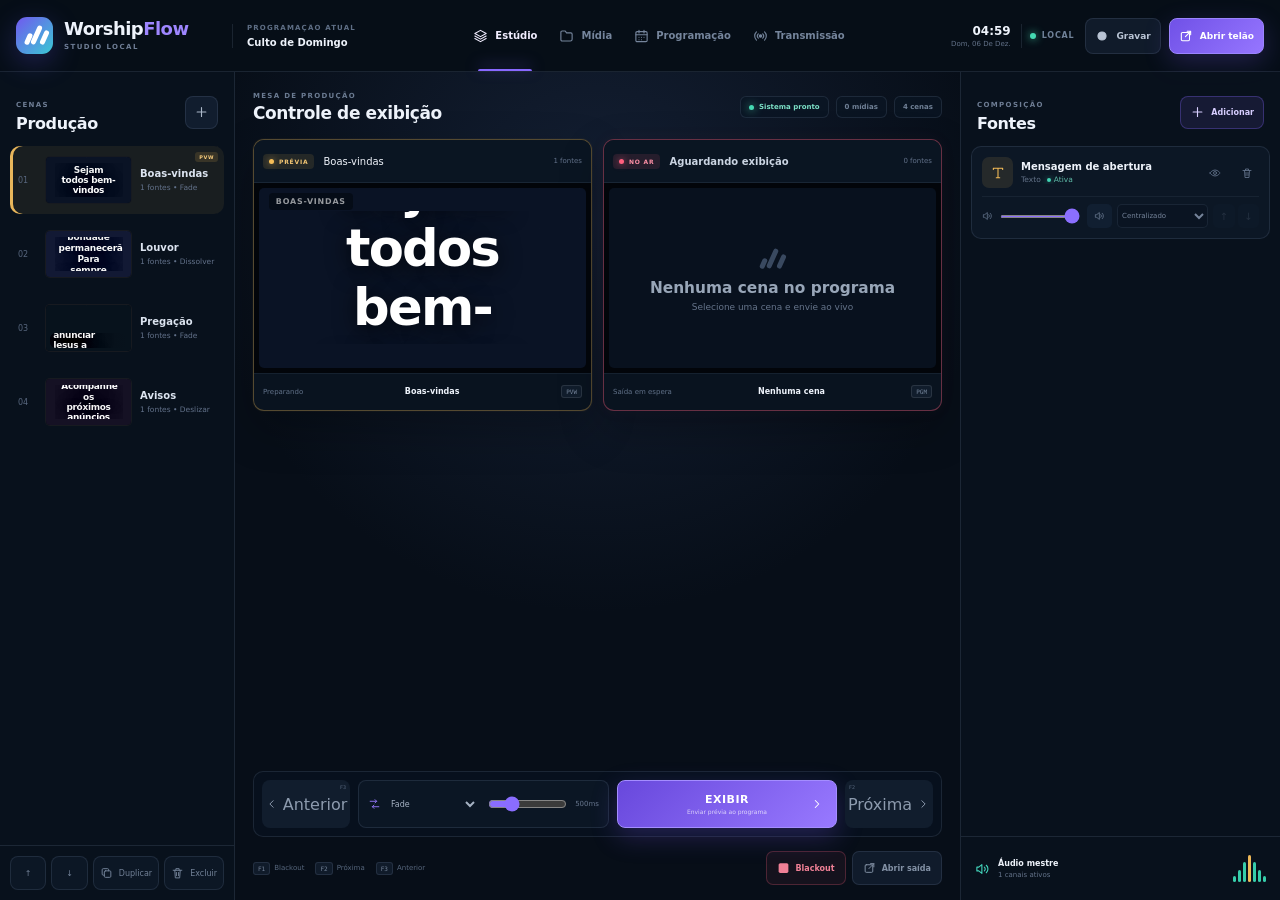
==== index.html @ 97c14274 "Publica WorshipFlow Studio Web v0.4" ====
<!doctype html>
<html lang="pt-BR">
  <head>
    <meta charset="UTF-8" />
    <meta name="viewport" content="width=device-width, initial-scale=1.0" />
    <meta name="theme-color" content="#08101d" />
    <meta http-equiv="Content-Security-Policy" content="default-src 'self'; script-src 'self'; style-src 'self' 'unsafe-inline'; img-src 'self' data: blob: wfmedia: https://i.ytimg.com; media-src 'self' blob: wfmedia:; font-src 'self' data:; connect-src 'self' https://www.youtube.com; frame-src blob: https://www.youtube.com https://www.youtube-nocookie.com;" />
    <meta name="description" content="WorshipFlow — central profissional de apresentação e produção audiovisual." />
    <title>WorshipFlow Studio</title>
    <script type="module" crossorigin src="./worshipflow.js"></script>
    <link rel="stylesheet" crossorigin href="./worshipflow.css" />
  </head>
  <body>
    <div id="root"></div>
  </body>
</html>
---- worshipflow.css ----
:root{--lightningcss-light: ;--lightningcss-dark:initial;color-scheme:dark;color:#edf4ff;font-synthesis:none;--bg:#070d17;--panel:#0b1422;--panel-2:#0e192a;--line:#9bb3d221;--line-strong:#9bb3d240;--muted:#7f8da3;--text:#edf4ff;--violet:#8d72ff;--teal:#35d3bd;--rose:#ff6f91;--amber:#f5bd58;--blue:#64a9ff;background:#070d17;font-family:Inter,ui-sans-serif,system-ui,-apple-system,BlinkMacSystemFont,Segoe UI,sans-serif}*{box-sizing:border-box}html,body,#root{width:100%;height:100%;margin:0;overflow:hidden}button,input,select,textarea{font:inherit}button{color:inherit}button:focus-visible,input:focus-visible,select:focus-visible,textarea:focus-visible{outline-offset:2px;outline:2px solid #8d72ffa6}.app-shell{background:radial-gradient(circle at 50% -30%, #142441 0%, var(--bg) 40%);grid-template-rows:76px minmax(0,1fr) 96px;min-width:1180px;height:100%;display:grid}.topbar{border-bottom:1px solid var(--line);-webkit-backdrop-filter:blur(18px);backdrop-filter:blur(18px);background:#070d17e0;grid-template-columns:278px 1fr 440px;align-items:center;padding:0 22px;display:grid}.brand{align-items:center;gap:12px;display:flex}.brand-mark{background:linear-gradient(135deg,#7158ef,#3ac9d4);border-radius:12px;width:38px;height:38px;position:relative;overflow:hidden;box-shadow:0 8px 28px #6656f047}.brand-mark span{background:#fff;border-radius:5px;width:5px;position:absolute;bottom:9px;transform:rotate(24deg)}.brand-mark span:first-child{height:12px;left:10px}.brand-mark span:nth-child(2){height:20px;left:18px}.brand-mark span:nth-child(3){height:15px;left:26px}.brand strong{letter-spacing:-.7px;font-size:20px;display:block}.brand strong span{color:#9b85ff}.brand small{color:var(--muted);margin-top:1px;font-size:10px;display:block}.service-title{text-align:center;line-height:1.25}.service-title strong{font-size:15px;display:block}.service-title small{color:var(--muted);text-transform:capitalize;font-size:11px}.eyebrow{letter-spacing:1.45px;color:#738197;font-size:9px;font-weight:800}.projector-status{justify-content:flex-end;align-items:center;gap:10px;display:flex}.projector-status>div:nth-child(2){min-width:108px}.projector-status strong,.projector-status small{display:block}.projector-status strong{font-size:11px}.projector-status small{color:var(--muted);margin-top:2px;font-size:10px}.status-dot{background:#d69748;border-radius:50%;width:9px;height:9px;box-shadow:0 0 0 4px #d697481a}.status-dot.online{background:#37d6a5;box-shadow:0 0 0 4px #37d6a51c,0 0 12px #37d6a580}.projector-status select{border:1px solid var(--line);color:#aab6c7;background:#0d1726;border-radius:8px;max-width:122px;padding:7px 9px;font-size:10px}.button{cursor:pointer;background:#152238;border:0;border-radius:9px;justify-content:center;align-items:center;gap:8px;padding:10px 14px;font-size:12px;font-weight:700;display:inline-flex}.button:hover{filter:brightness(1.12)}.button.compact{background:linear-gradient(135deg,#7257ef,#8e71ff);padding:9px 12px;box-shadow:0 8px 22px #785af033}.button.compact svg{width:15px}.button.primary{background:linear-gradient(135deg,#7257ef,#9477ff)}.button.ghost{border:1px solid var(--line);background:#111c2d}.button.full{width:100%}.workspace{grid-template-columns:320px minmax(460px,1fr) 354px;min-height:0;display:grid}.library-panel,.rundown-panel{background:#09111deb;flex-direction:column;min-height:0;display:flex}.library-panel{border-right:1px solid var(--line)}.rundown-panel{border-left:1px solid var(--line)}.panel-heading,.preview-heading{flex:none;justify-content:space-between;align-items:center;height:74px;padding:18px 20px 12px;display:flex}.panel-heading h2,.preview-heading h2{letter-spacing:-.3px;margin:2px 0 0;font-size:17px}.icon-button{border:1px solid var(--line);cursor:pointer;background:#111c2d;border-radius:9px;place-items:center;width:34px;height:34px;display:grid}.icon-button:hover{background:#18263b}.icon-button svg{width:17px}.search-box{border:1px solid var(--line);background:#0c1624;border-radius:9px;align-items:center;gap:9px;height:38px;margin:0 18px 12px;padding:0 11px;display:flex}.search-box svg{color:#65748b;width:16px}.search-box input{min-width:0;color:var(--text);background:0 0;border:0;outline:0;flex:1;font-size:11px}.search-box input::placeholder{color:#58667a}.library-tabs{grid-template-columns:1fr 1fr;gap:7px;padding:0 18px 12px;display:grid}.library-tabs button{color:#718096;cursor:pointer;background:0 0;border:1px solid #0000;border-radius:8px;justify-content:center;align-items:center;gap:6px;padding:8px;font-size:10px;display:flex}.library-tabs button.active{color:#dcd6ff;background:#896cff1c;border-color:#896cff3d}.library-tabs svg{width:15px}.library-tabs span{background:#ffffff14;border-radius:5px;padding:1px 5px;font-size:9px}.library-list{scrollbar-color:#25334a transparent;scrollbar-width:thin;flex:1;min-height:0;padding:0 12px 12px;overflow:auto}.library-card{text-align:left;cursor:pointer;background:0 0;border:1px solid #0000;border-radius:10px;grid-template-columns:40px 1fr 27px;align-items:center;gap:10px;width:100%;margin-bottom:5px;padding:10px;display:grid}.library-card:hover{border-color:var(--line);background:#101c2d}.library-copy{min-width:0}.library-copy strong,.library-copy span,.library-copy small{white-space:nowrap;text-overflow:ellipsis;display:block;overflow:hidden}.library-copy strong{font-size:11px}.library-copy span{color:#8795aa;margin-top:3px;font-size:9px}.library-copy small{color:#56657a;margin-top:3px;font-size:8px}.add-badge{opacity:0;color:#a998ff;background:#8d72ff29;border-radius:7px;place-items:center;width:25px;height:25px;display:grid}.library-card:hover .add-badge{opacity:1}.add-badge svg{width:14px}.item-icon{border-radius:9px;place-items:center;width:38px;height:38px;display:grid}.item-icon svg{width:17px}.item-icon.violet{color:#9c82ff;background:#8e6bff21}.item-icon.rose{color:var(--rose);background:#ff688f1f}.item-icon.amber{color:var(--amber);background:#f5bd581f}.item-icon.blue{color:var(--blue);background:#64a9ff1f}.item-icon.teal{color:var(--teal);background:#35d3bd1f}.item-icon.small{border-radius:8px;width:31px;height:31px}.item-icon.small svg{width:14px}.item-icon.youtube{color:#f55;background:#ff37371f}.empty-library{text-align:center;color:#627086;padding:44px 28px}.empty-library svg{width:30px;height:30px}.empty-library strong{color:#9aa7b9;margin-top:10px;font-size:11px;display:block}.empty-library p{font-size:9px;line-height:1.6}.library-footer{border-top:1px solid var(--line);flex:none;gap:7px;padding:10px 18px 14px;display:grid}.youtube-link-button{color:#fff;background:linear-gradient(135deg,#d62d3a,#f04b4b);box-shadow:0 8px 20px #dc2a3926}.preview-panel{background:radial-gradient(circle at 50% 34%,#23335057,#0000 50%);flex-direction:column;min-width:0;min-height:0;padding:0 26px 18px;display:flex}.preview-heading{padding-left:0;padding-right:0}.preview-tag{color:#5fd7b9;letter-spacing:1px;font-size:8px;font-weight:800}.preview-tag span{background:#43d6ae;border-radius:50%;width:6px;height:6px;margin-right:5px;display:inline-block;box-shadow:0 0 8px #43d6ae}.preview-stage{aspect-ratio:16/9;background:#050911;border:1px solid #9db1ce38;border-radius:12px;width:100%;min-height:238px;max-height:calc(100vh - 370px);padding:6px;overflow:hidden;box-shadow:0 24px 60px #00000059,0 0 0 1px #ffffff05}.preview-stage .presentation-canvas{border-radius:7px}.presentation-canvas{background:#080c14;justify-content:center;align-items:center;width:100%;height:100%;display:flex;position:relative;overflow:hidden}.presentation-canvas.blackout{background:#000}.presentation-canvas.clear-screen{background:radial-gradient(circle at 22% 24%,#16294d,#070b13 58%)}.theme-aurora{background:linear-gradient(145deg,#0a1221 0%,#17213f 50%,#08131a 100%)}.theme-midnight{background:radial-gradient(circle at 26% 20%,#172957,#070b14 57%,#04070b)}.theme-warm{background:linear-gradient(145deg,#17111a,#352823 48%,#0a101d)}.ambient-orb{aspect-ratio:1;filter:blur(16px);background:radial-gradient(circle,#6352e261,#0000 66%);border-radius:50%;width:65%;position:absolute;top:-42%;left:-18%}.theme-warm .ambient-orb{background:radial-gradient(circle,#e5985445,#0000 67%);left:53%}.canvas-grid{opacity:.25;background-image:linear-gradient(#ffffff06 1px,#0000 1px),linear-gradient(90deg,#ffffff06 1px,#0000 1px);background-size:46px 46px;position:absolute;inset:0;-webkit-mask-image:linear-gradient(#000,#0000 80%);mask-image:linear-gradient(#000,#0000 80%)}.canvas-content{z-index:2;text-align:center;width:84%;position:relative}.canvas-label{color:#a994ff;letter-spacing:.24em;margin-bottom:2.5%;font-size:clamp(8px,1vw,16px);font-weight:800}.theme-warm .canvas-label{color:#edbd82}.canvas-text{letter-spacing:-.025em;white-space:pre-line;text-wrap:balance;text-shadow:0 3px 18px #00000080;font-size:clamp(19px,3.05vw,62px);font-weight:680;line-height:1.28}.canvas-reference{color:#e8b77b;margin-top:3%;font-size:clamp(10px,1.3vw,24px);font-weight:700}.canvas-meta{z-index:2;color:#e8effa87;justify-content:space-between;font-size:clamp(7px,.85vw,15px);display:flex;position:absolute;bottom:5%;left:5%;right:5%}.presentation-canvas video,.presentation-canvas img{object-fit:contain;background:#000;width:100%;height:100%}.youtube-canvas iframe{background:#000;border:0;width:100%;height:100%}.clock-canvas{flex-direction:column}.clock-time{letter-spacing:-.06em;font-size:clamp(50px,11vw,180px);font-weight:200;position:relative}.clock-date{color:#9bacbf;text-transform:capitalize;font-size:clamp(14px,2vw,30px);position:relative}.clock-caption{color:#7f91a7;letter-spacing:.08em;text-transform:uppercase;font-size:clamp(12px,1.4vw,22px);position:absolute;bottom:10%}.preview-details{border-bottom:1px solid var(--line);grid-template-columns:40px 1fr auto;align-items:center;gap:11px;min-height:75px;padding:12px 4px 8px;display:grid}.preview-details h3{margin:2px 0;font-size:13px}.preview-details p{color:#68778d;margin:0;font-size:9px}.slide-pills{gap:4px;display:flex}.slide-pills span{border:1px solid var(--line);color:#6d7a8e;border-radius:5px;place-items:center;width:21px;height:20px;font-size:8px;display:grid}.slide-pills span.active{border-color:var(--violet);color:#c8bcff;background:#8d72ff1f}.now-next{flex:1;grid-template-columns:1fr 28px 1fr;align-items:center;gap:7px;min-height:74px;padding-top:10px;display:grid}.now-next>svg{color:#48566c;justify-self:center;width:15px}.now-card,.next-card{border:1px solid var(--line);background:#0c1624ab;border-radius:9px;min-width:0;padding:11px 13px}.now-card strong,.next-card strong,.now-card small,.next-card small{white-space:nowrap;text-overflow:ellipsis;display:block;overflow:hidden}.now-card strong,.next-card strong{margin-top:5px;font-size:10px}.now-card small,.next-card small{color:#657389;margin-top:3px;font-size:8px}.live-pill{color:#ff748f;letter-spacing:1px;font-size:8px;font-weight:800}.item-count{color:#728097;border:1px solid var(--line);background:#101b2b;border-radius:7px;padding:5px 8px;font-size:9px}.rundown-list{scrollbar-width:thin;scrollbar-color:#25334a transparent;flex:1;min-height:0;padding:0 10px 12px;overflow:auto}.rundown-item{cursor:pointer;border:1px solid #0000;border-radius:9px;grid-template-columns:17px 24px 31px 1fr auto;align-items:center;gap:7px;min-height:56px;margin-bottom:5px;padding:7px 9px 7px 5px;transition:all .15s;display:grid}.rundown-item:hover{background:#101b2b}.rundown-item.selected{background:#896cff17;border-color:#896cff45}.rundown-item.live{background:#ff688f0f;border-color:#ff688f40}.drag-handle{color:#46546a;cursor:grab}.drag-handle svg{width:14px}.rundown-number{color:#56647a;font-variant-numeric:tabular-nums;font-size:9px}.rundown-copy{min-width:0}.rundown-copy strong,.rundown-copy span{white-space:nowrap;text-overflow:ellipsis;display:block;overflow:hidden}.rundown-copy strong{font-size:10px}.rundown-copy span{color:#68778d;letter-spacing:.5px;margin-top:3px;font-size:8px}.rundown-item.live .rundown-copy span{color:#ff7f9a}.live-wave{align-items:end;gap:2px;height:15px;display:flex}.live-wave i{background:#ff718e;border-radius:2px;width:2px;animation:1s ease-in-out infinite wave;display:block}.live-wave i:first-child{height:7px}.live-wave i:nth-child(2){height:14px;animation-delay:.15s}.live-wave i:nth-child(3){height:10px;animation-delay:.3s}@keyframes wave{50%{transform:scaleY(.45)}}.rundown-help{border-top:1px solid var(--line);color:#59677c;flex:none;justify-content:center;align-items:center;gap:8px;min-height:48px;font-size:8px;display:flex}.rundown-help svg{width:13px}.controlbar{border-top:1px solid var(--line);background:#080f1a;grid-template-columns:1fr auto 1fr;align-items:center;gap:22px;padding:12px 22px;display:grid;box-shadow:0 -20px 50px #0000002e}.keyboard-hint{color:#67758a;flex-wrap:wrap;align-items:center;gap:8px;font-size:8px;display:flex}.keyboard-hint strong{color:#8795aa;letter-spacing:1px;width:100%;font-size:8px}.keyboard-hint span{align-items:center;gap:4px;display:flex}.controlbar kbd{color:#8190a4;background:#131e2e;border:1px solid #96aac633;border-radius:4px;padding:2px 4px;font:7px inherit;box-shadow:inset 0 -1px #ffffff0a}.main-controls{align-items:stretch;gap:7px;display:flex}.control-button{border:1px solid var(--line);cursor:pointer;background:#111c2c;border-radius:10px;justify-content:center;align-items:center;gap:7px;min-width:104px;height:56px;font-size:11px;font-weight:700;display:flex;position:relative}.control-button:hover{background:#17243a}.control-button svg{width:16px}.control-button kbd{position:absolute;top:5px;right:5px}.show-button{background:linear-gradient(135deg,#694de5,#9678ff);border-color:#a18aff;flex-direction:column;gap:1px;min-width:136px;box-shadow:0 10px 30px #7856ed40}.show-button svg{width:18px;position:absolute;left:18px}.show-button span{font-size:13px}.show-button small{letter-spacing:1px;opacity:.7;font-size:7px}.emergency-controls{justify-self:end;gap:6px;display:flex}.emergency-controls button{border:1px solid var(--line);color:#8997aa;cursor:pointer;background:#101a29;border-radius:9px;flex-direction:column;justify-content:center;align-items:center;gap:3px;width:70px;height:57px;display:flex;position:relative}.emergency-controls button.active{color:#b9aaff;background:#8d72ff1a;border-color:#8d72ff80}.emergency-controls button svg{width:15px}.emergency-controls button span{font-size:8px}.emergency-controls button kbd{font-size:6px;position:absolute;top:4px;right:4px}.emergency-controls .blackout-button{color:#ff8399;background:#ff698912;border-color:#ff698940}.emergency-controls .blackout-button.active{color:#fff;background:#d44261}.modal-backdrop{z-index:20;-webkit-backdrop-filter:blur(8px);backdrop-filter:blur(8px);background:#01050ab8;place-items:center;display:grid;position:fixed;inset:0}.song-modal{background:#0d1726;border:1px solid #9eb2cf38;border-radius:16px;width:min(650px,90vw);max-height:90vh;overflow:auto;box-shadow:0 30px 100px #0009}.modal-header{border-bottom:1px solid var(--line);justify-content:space-between;align-items:center;padding:22px 24px 16px;display:flex}.modal-header h2{margin:2px 0 0;font-size:19px}.form-grid{grid-template-columns:1fr 1fr;gap:14px;padding:20px 24px;display:grid}.field{color:#94a2b5;flex-direction:column;gap:6px;font-size:10px;font-weight:700;display:flex}.field.span-2{grid-column:span 2}.field input,.field select,.field textarea{border:1px solid var(--line);color:#e8eff8;resize:vertical;background:#09121f;border-radius:8px;width:100%;padding:10px 11px;font-size:11px}.field textarea{line-height:1.5}.field small{color:#5f6d81;font-size:8px;font-weight:400}.modal-actions{border-top:1px solid var(--line);justify-content:flex-end;gap:8px;padding:16px 24px 22px;display:flex}.youtube-modal{width:min(560px,90vw)}.youtube-form{gap:14px;padding:20px 24px;display:grid}.youtube-callout{background:#ff37370f;border:1px solid #ff4a4a2e;border-radius:10px;align-items:center;gap:12px;padding:13px;display:flex}.youtube-callout>svg{color:#f55;width:25px}.youtube-callout strong,.youtube-callout span{display:block}.youtube-callout strong{font-size:11px}.youtube-callout span{color:#78869a;margin-top:3px;font-size:9px}.url-status{margin-top:-8px;font-size:9px;font-weight:700}.url-status.valid{color:#5fd7b9}.url-status.invalid{color:#ff7b92}.online-warning{color:#748299;margin:0;font-size:9px;line-height:1.55}.youtube-button{background:linear-gradient(135deg,#d62d3a,#f04b4b)}.youtube-button:disabled{cursor:not-allowed;opacity:.45}.toast{z-index:30;color:#b8f4df;background:#0b1b1ef5;border:1px solid #4cdcae47;border-radius:9px;align-items:center;gap:9px;padding:10px 15px;font-size:10px;animation:.2s ease-out toast-in;display:flex;position:fixed;bottom:112px;left:50%;transform:translate(-50%);box-shadow:0 16px 40px #0006}.toast span{color:#07130f;background:#56ddb1;border-radius:50%;place-items:center;width:17px;height:17px;font-weight:900;display:grid}@keyframes toast-in{0%{opacity:0;transform:translate(-50%,8px)}}.projector-root{background:#000;width:100vw;height:100vh}.projector-root .canvas-text{font-size:clamp(32px,5.3vw,90px)}.projector-root .canvas-label{font-size:clamp(12px,1.4vw,25px)}.projector-root .canvas-meta{font-size:clamp(11px,1.1vw,20px)}@media (width<=1320px){.app-shell{grid-template-rows:70px minmax(0,1fr) 90px}.topbar{grid-template-columns:245px 1fr 380px;padding:0 16px}.workspace{grid-template-columns:278px minmax(430px,1fr) 316px}.preview-panel{padding-left:18px;padding-right:18px}.keyboard-hint span:nth-last-child(-n+2){display:none}.controlbar{padding:10px 16px}.emergency-controls button{width:62px}.control-button{min-width:94px}.show-button{min-width:120px}}.studio-shell{--studio-bg:#060c15;--studio-panel:#0a1320;--studio-panel-2:#0d1828;--studio-border:#95abcc24;--studio-muted:#718098;--studio-text:#eef3fb;--studio-purple:#8868ff;--studio-purple-2:#a18aff;--studio-cyan:#35d3bd;--studio-red:#ff5f7e;width:100%;min-width:1180px;height:100%;color:var(--studio-text);background:var(--studio-bg);grid-template-rows:72px minmax(0,1fr);font-family:Inter,ui-sans-serif,system-ui,-apple-system,Segoe UI,sans-serif;display:grid}.studio-shell button,.studio-shell select,.studio-shell input,.studio-shell textarea{font:inherit}.studio-shell button{cursor:pointer;border:0}.studio-shell svg{flex:none}.studio-topbar{border-bottom:1px solid var(--studio-border);background:#070e18f0;grid-template-columns:270px 1fr auto;align-items:center;gap:22px;min-width:0;padding:0 24px;display:grid;box-shadow:0 12px 40px #0000002e}.studio-brand{align-items:center;gap:11px;display:flex}.studio-brand .brand-mark{border-radius:11px;width:37px;height:37px}.studio-brand strong{letter-spacing:-.55px;font-size:18px;line-height:1;display:block}.studio-brand strong span{color:#9e86ff}.studio-brand small{color:#6f7e95;letter-spacing:1.45px;margin-top:5px;font-size:7px;font-weight:800;display:block}.studio-topbar nav{justify-self:center;gap:4px;height:100%;display:flex}.studio-topbar nav button{color:#75859c;background:0 0;align-items:center;gap:7px;padding:0 13px;font-size:10px;font-weight:700;display:inline-flex;position:relative}.studio-topbar nav button:after{content:"";background:0 0;border-radius:2px 2px 0 0;height:2px;position:absolute;bottom:0;left:14px;right:14px}.studio-topbar nav button:hover{color:#c4cede}.studio-topbar nav button.active{color:#f1edff}.studio-topbar nav button.active:after{background:var(--studio-purple);box-shadow:0 -3px 14px #8868ff8c}.studio-topbar nav svg{width:15px}.studio-top-actions{align-items:center;gap:8px;display:flex}.local-status{color:#6f8198;letter-spacing:.8px;align-items:center;gap:6px;margin-right:3px;font-size:8px;font-weight:800;display:flex}.local-status i{background:#45d9b2;border-radius:50%;width:6px;height:6px;box-shadow:0 0 9px #45d9b2}.studio-top-actions button{border:1px solid var(--studio-border);color:#b9c4d4;background:#101b2a;border-radius:8px;align-items:center;gap:7px;min-height:36px;padding:0 12px;font-size:9px;font-weight:750;display:inline-flex}.studio-top-actions button:hover{filter:brightness(1.15)}.studio-top-actions button svg{width:14px}.studio-top-actions button.recording{color:#fff;background:#d52f51a6;border-color:#ff5f7e66}.studio-top-actions .output-button{color:#fff;background:linear-gradient(135deg,#7051e7,#9676ff);border-color:#9b84ff;box-shadow:0 8px 26px #7856ed3d}.studio-workspace{grid-template-columns:270px minmax(560px,1fr) 352px;min-height:0;display:grid}.scene-panel,.source-panel{background:#09111df2;flex-direction:column;min-height:0;display:flex}.scene-panel{border-right:1px solid var(--studio-border)}.source-panel{border-left:1px solid var(--studio-border)}.studio-panel-title{flex:none;justify-content:space-between;align-items:center;min-height:74px;padding:18px 16px 12px;display:flex}.studio-panel-title span,.monitor-head span,.studio-page header span,.broadcast-card>span{color:#6e7d94;letter-spacing:1.35px;font-size:7px;font-weight:900}.studio-panel-title h2{letter-spacing:-.35px;margin:3px 0 0;font-size:16px}.studio-panel-title>button{border:1px solid var(--studio-border);color:#abb7c8;background:#111d2e;border-radius:8px;place-items:center;width:33px;height:33px;display:grid}.studio-panel-title>button svg{width:15px}.studio-panel-title>button.add-source{color:#d7ceff;background:#8868ff1c;border-color:#8868ff4d;gap:6px;width:auto;padding:0 9px;font-size:8px;font-weight:800;display:flex}.scene-list{scrollbar-width:thin;scrollbar-color:#27354a transparent;flex:1;min-height:0;padding:0 10px 12px;overflow:auto}.scene-card{text-align:left;color:#dce4f0;background:0 0;border:1px solid #0000;border-radius:10px;grid-template-columns:20px 83px minmax(0,1fr);align-items:center;gap:8px;width:100%;margin-bottom:6px;padding:7px;display:grid;position:relative}.scene-card:hover{background:#0f1b2a}.scene-card.live{border-color:#ff5f7e52}.scene-index{color:#58677e;font-variant-numeric:tabular-nums;font-size:8px}.scene-thumb{aspect-ratio:16/9;pointer-events:none;background:#03070d;border:1px solid #ffffff14;border-radius:5px;overflow:hidden}.scene-name{min-width:0}.scene-name strong,.scene-name small{text-overflow:ellipsis;white-space:nowrap;display:block;overflow:hidden}.scene-name small{color:#627189;margin-top:4px;font-size:7px}.scene-live-dot{background:var(--studio-red);width:6px;height:6px;box-shadow:0 0 8px var(--studio-red);border-radius:50%;position:absolute;top:8px;right:7px}.scene-actions{border-top:1px solid var(--studio-border);flex:none;grid-template-columns:repeat(4,1fr);gap:5px;padding:10px;display:grid}.scene-actions button{border:1px solid var(--studio-border);color:#728197;background:#0c1725;border-radius:8px;justify-content:center;align-items:center;gap:6px;height:34px;font-size:8px;display:flex}.scene-actions button span{display:none}.scene-actions button:hover{color:#d3dce9;background:#142135}.scene-actions svg{width:13px}.studio-center{scrollbar-width:thin;scrollbar-color:#27354a transparent;background:radial-gradient(circle at 50% 22%,#2d406847,#0000 53%);flex-direction:column;min-width:0;min-height:0;padding:18px 25px;display:flex;overflow:auto}.monitor-head{flex:none;justify-content:space-between;align-items:start;min-height:43px;display:flex}.scene-title-input{color:#f0f4fb;background:0 0;border:0;outline:0;width:260px;margin:1px 0 0;padding:2px 0;font-size:13px;font-weight:750;display:block}.scene-title-input:focus{border-bottom:1px solid #8868ff80}.transition-control{border:1px solid var(--studio-border);background:#0b1625;border-radius:7px;align-items:center;gap:6px;padding:4px 7px;display:flex}.transition-control svg{color:#8370d9;width:13px}.transition-control select{color:#8f9db0;background:0 0;border:0;outline:0;font-size:8px}.preview-monitor{aspect-ratio:16/9;background:#02050a;border:1px solid #a9bad836;border-radius:12px;flex:0 auto;width:100%;max-height:calc(100vh - 315px);padding:6px;overflow:hidden;box-shadow:0 22px 55px #00000061,0 0 0 1px #ffffff06}.studio-switcher{flex:none;grid-template-columns:110px minmax(190px,260px) 110px;justify-content:center;align-items:center;gap:8px;min-height:70px;display:grid}.studio-switcher button{border:1px solid var(--studio-border);color:#8e9caf;background:#111c2d;border-radius:8px;justify-content:center;align-items:center;gap:6px;height:45px;font-size:8px;display:flex}.studio-switcher button:hover{filter:brightness(1.15)}.studio-switcher svg{width:14px}.studio-switcher kbd{color:#68788f;border:1px solid #ffffff1f;border-radius:4px;margin-left:auto;margin-right:6px;padding:2px 4px;font-size:6px}.studio-switcher .blackout-control{color:#e87a91;background:#ff5f7e0f;border-color:#ff5f7e40;justify-content:flex-start;padding-left:10px}.studio-switcher .blackout-control.active{color:#fff;background:#d44160}.studio-switcher .take-button{color:#fff;background:linear-gradient(135deg,#6849df,#9475ff);border-color:#9d84ff;flex-direction:column;gap:2px;height:54px;position:relative;box-shadow:0 10px 30px #724de242}.studio-switcher .take-button span{letter-spacing:.3px;font-size:10px;font-weight:900}.studio-switcher .take-button small{opacity:.68;font-size:7px}.studio-switcher .take-button svg{position:absolute;right:14px}.program-strip{border:1px solid var(--studio-border);background:#0a1320d4;border-radius:10px;flex:1 0 78px;grid-template-columns:minmax(145px,1fr) 130px minmax(145px,1fr);align-items:center;gap:13px;min-height:78px;padding:10px 13px;display:grid}.program-label{align-items:center;gap:10px;min-width:0;display:flex}.program-label strong,.program-label small{white-space:nowrap;text-overflow:ellipsis;display:block;overflow:hidden}.program-label strong{color:#ff7c95;letter-spacing:1px;font-size:8px}.program-label small{color:#8b99ad;margin-top:5px;font-size:8px}.program-dot{background:var(--studio-red);border-radius:50%;width:8px;height:8px;box-shadow:0 0 10px #ff5f7eb3}.program-mini{background:#02050a;border:1px solid #ffffff14;border-radius:5px;height:58px;overflow:hidden}.next-scene{text-align:right;min-width:0}.next-scene span,.next-scene strong,.next-scene small{white-space:nowrap;text-overflow:ellipsis;display:block;overflow:hidden}.next-scene span{color:#75679e;letter-spacing:1px;font-size:7px;font-weight:900}.next-scene strong{margin-top:5px;font-size:9px}.next-scene small{color:#64738a;margin-top:4px;font-size:7px}.source-list{scrollbar-width:thin;scrollbar-color:#27354a transparent;flex:1;min-height:0;padding:0 10px 10px;overflow:auto}.source-control-card{border:1px solid var(--studio-border);background:#0c1725;border-radius:9px;margin-bottom:7px;padding:9px;transition:opacity .15s}.source-control-card.hidden-source{opacity:.48}.source-row{grid-template-columns:32px minmax(0,1fr) 25px 25px;align-items:center;gap:7px;display:grid}.source-row>div{min-width:0}.source-row strong,.source-row small{text-overflow:ellipsis;white-space:nowrap;display:block;overflow:hidden}.source-row small{color:#65748a;margin-top:3px;font-size:7px}.source-row button{color:#5f6f86;background:0 0;border-radius:6px;place-items:center;width:25px;height:25px;display:grid}.source-row button:hover{color:#cad4e3;background:#172538}.source-row button svg{width:12px}.source-kind{color:#9e86ff;background:#8868ff1f;border-radius:7px;place-items:center;width:31px;height:31px;display:grid}.source-kind svg{width:14px}.kind-camera,.kind-screen{color:#47d6bf;background:#35d3bd1c}.kind-youtube{color:#ff6b72;background:#ff4d571c}.kind-video,.kind-image,.kind-slides{color:#6af;background:#64a9ff1c}.kind-audio,.kind-lyrics{color:#a789ff;background:#8d72ff1f}.kind-text{color:#f5bd58;background:#f5bd581c}.source-settings{border-top:1px solid #95abcc14;grid-template-columns:minmax(85px,1fr) 25px 105px 52px;align-items:center;gap:5px;margin-top:8px;padding-top:7px;display:grid}.source-settings label{align-items:center;gap:5px;display:flex}.source-settings label svg{color:#5f6f86;width:11px}.source-settings input[type=range]{accent-color:#8b6fff;width:100%;height:3px}.source-settings>button,.layer-order button{color:#65758c;background:#111f31;border-radius:5px;place-items:center;height:24px;display:grid}.source-settings>button.active{color:#ff7d93}.source-settings>button svg{width:11px}.source-settings select{color:#75849a;background:#0a1422;border:1px solid #95abcc1c;border-radius:5px;width:100%;height:24px;font-size:7px}.layer-order{grid-template-columns:1fr 1fr;gap:3px;display:grid}.layer-order button{font-size:10px}.layer-order button:disabled{cursor:default;opacity:.25}.empty-sources{text-align:center;color:#617087;flex-direction:column;align-items:center;padding:52px 24px;display:flex}.empty-sources>svg{width:28px;height:28px}.empty-sources strong{color:#9ba8ba;margin-top:10px;font-size:10px}.empty-sources span{margin-top:5px;font-size:8px;line-height:1.5}.empty-sources button{color:#c7bcff;background:#8868ff21;border-radius:7px;margin-top:13px;padding:8px 10px;font-size:8px}.master-audio{border-top:1px solid var(--studio-border);flex:none;justify-content:space-between;align-items:center;min-height:64px;padding:10px 14px;display:flex}.master-audio>div:first-child{align-items:center;gap:8px;display:flex}.master-audio svg{color:#42d4bb;width:15px}.master-audio strong,.master-audio small{display:block}.master-audio strong{font-size:8px}.master-audio small{color:#637289;margin-top:3px;font-size:7px}.master-meter{align-items:end;gap:2px;height:27px;display:flex}.master-meter i{background:#36cdaa;border-radius:2px;width:3px;animation:.95s ease-in-out infinite alternate studio-level}.master-meter i:first-child,.master-meter i:nth-child(7){height:6px}.master-meter i:nth-child(2),.master-meter i:nth-child(6){height:12px}.master-meter i:nth-child(3),.master-meter i:nth-child(5){height:20px}.master-meter i:nth-child(4){background:#efb958;height:27px}.master-meter i:nth-child(2n){animation-delay:-.45s}@keyframes studio-level{to{transform-origin:bottom;transform:scaleY(.42)}}.studio-canvas{color:#fff;background:#08111e;width:100%;height:100%;position:relative;overflow:hidden}.studio-canvas.empty,.scene-placeholder{color:#65748a;text-align:center;flex-direction:column;justify-content:center;align-items:center;display:flex}.studio-canvas.empty strong,.scene-placeholder strong{color:#98a6b8;margin-top:10px;font-size:clamp(9px,1.2vw,18px)}.studio-canvas.empty small,.scene-placeholder span{margin-top:5px;font-size:clamp(6px,.7vw,11px)}.studio-empty-mark{width:32px;height:25px;position:relative}.studio-empty-mark span{background:#394960;border-radius:4px;width:5px;position:absolute;bottom:0;transform:rotate(24deg)}.studio-empty-mark span:first-child{height:11px;left:4px}.studio-empty-mark span:nth-child(2){height:21px;left:13px}.studio-empty-mark span:nth-child(3){height:15px;left:22px}.studio-canvas-grid{opacity:.27;background-image:linear-gradient(#ffffff06 1px,#0000 1px),linear-gradient(90deg,#ffffff06 1px,#0000 1px);background-size:40px 40px;position:absolute;inset:0;-webkit-mask-image:linear-gradient(#000,#0000 78%);mask-image:linear-gradient(#000,#0000 78%)}.studio-source-layer{justify-content:center;align-items:center;display:flex;position:absolute;overflow:hidden}.studio-source-layer.layout-full{inset:0}.studio-source-layer.layout-center{inset:13% 10%}.studio-source-layer.layout-pip-bottom-right{border:2px solid #ffffffc7;border-radius:8px;width:35%;height:35%;bottom:5%;right:4%;box-shadow:0 12px 34px #00000073}.studio-source-layer.layout-pip-top-right{border:2px solid #ffffffc7;border-radius:8px;width:35%;height:35%;top:5%;right:4%;box-shadow:0 12px 34px #00000073}.studio-source-layer.layout-lower-third{background:linear-gradient(90deg,#070e18eb,#070e18b8,#0000);border-radius:6px;min-height:23%;max-height:33%;bottom:7%;left:5%;right:5%}.studio-source-layer video,.studio-source-layer img,.studio-source-layer iframe{object-fit:cover;background:#000;border:0;width:100%;height:100%}.studio-source-layer.source-slides iframe,.studio-source-layer.source-image img{object-fit:contain}.lyrics-content{text-align:center;text-shadow:0 4px 22px #000000c7;width:88%}.lyrics-content span{color:#b6a7ff;letter-spacing:.24em;margin-bottom:3%;font-size:clamp(7px,1vw,18px);font-weight:900;display:block}.lyrics-content strong{white-space:pre-line;text-wrap:balance;letter-spacing:-.025em;font-size:clamp(16px,3.8vw,64px);line-height:1.23;display:block}.lyrics-content small{color:#fff9;margin-top:4%;font-size:clamp(7px,1vw,16px);display:block}.text-content{white-space:pre-line;text-wrap:balance;text-align:center;letter-spacing:-.035em;text-shadow:0 4px 22px #000000b8;width:88%;padding:3% 4%;font-size:clamp(17px,4vw,68px);font-weight:750;line-height:1.15}.layout-lower-third .text-content,.layout-lower-third .lyrics-content{text-align:left;width:74%;margin-right:auto}.layout-lower-third .text-content{font-size:clamp(12px,2.5vw,43px)}.audio-layer{background:radial-gradient(circle at 50% 45%,#172642,#080f1b 65%)}.audio-visual{justify-content:center;align-items:end;gap:5px;height:28%;display:flex}.audio-visual i{background:linear-gradient(#a68bff,#45d4bd);border-radius:5px;width:5px;height:70%;animation:.75s ease-in-out infinite alternate studio-level}.audio-visual i:nth-child(2){height:100%;animation-delay:-.2s}.audio-visual i:nth-child(3){height:48%;animation-delay:-.5s}.audio-visual i:nth-child(4){height:82%;animation-delay:-.35s}.audio-visual span{color:#9eabc0;font-size:clamp(7px,1vw,15px);position:absolute;top:65%}.stream-missing,.disconnected{color:#7c8ba0;background:#09121f;flex-direction:column;justify-content:center;align-items:center;width:100%;height:100%;display:flex}.stream-missing strong,.disconnected strong{font-size:clamp(8px,1.2vw,17px)}.stream-missing span,.disconnected span{margin-top:5px;font-size:clamp(6px,.75vw,11px)}.scene-corner-label{z-index:999;color:#ffffff94;letter-spacing:.8px;text-transform:uppercase;background:#03070c8c;border-radius:4px;padding:4px 7px;font-size:clamp(5px,.62vw,9px);font-weight:800;position:absolute;top:3%;left:3%}.studio-canvas.compact .scene-corner-label,.studio-canvas.compact .lyrics-content span,.studio-canvas.compact .lyrics-content small{display:none}.studio-canvas.compact .text-content,.studio-canvas.compact .lyrics-content strong{font-size:clamp(5px,.7vw,9px)}.scene-transition-fade{animation:.5s ease-out studio-fade}.scene-transition-dissolve{animation:.55s ease-out studio-dissolve}.scene-transition-slide{animation:.48s cubic-bezier(.2,.85,.25,1) studio-slide}@keyframes studio-fade{0%{opacity:0}}@keyframes studio-dissolve{0%{opacity:0;filter:blur(7px)saturate(.5)}}@keyframes studio-slide{0%{opacity:.2;transform:translate(6%)}}.studio-modal-backdrop{z-index:100;-webkit-backdrop-filter:blur(9px);backdrop-filter:blur(9px);background:#01050ac7;place-items:center;display:grid;position:fixed;inset:0}.studio-modal{background:#0b1523;border:1px solid #a1b4d338;border-radius:15px;width:min(610px,92vw);max-height:90vh;position:relative;overflow:auto;box-shadow:0 32px 100px #000000a6}.studio-modal header{border-bottom:1px solid var(--studio-border);justify-content:space-between;align-items:center;padding:20px 22px 15px;display:flex}.studio-modal header span{color:#806cc7;letter-spacing:1.4px;font-size:7px;font-weight:900}.studio-modal header h2{margin:4px 0 0;font-size:18px}.studio-modal header button{color:#7e8ca0;background:#111d2d;border-radius:7px;width:31px;height:31px;font-size:20px}.source-picker{grid-template-columns:1fr 1fr;gap:8px;padding:17px 20px 22px;display:grid}.source-picker>button{text-align:left;color:#dce4ef;border:1px solid var(--studio-border);background:#0d1928;border-radius:9px;grid-template-columns:38px 1fr 14px;align-items:center;gap:10px;min-height:72px;padding:10px;display:grid}.source-picker>button:hover{background:#122035;border-color:#8868ff5c;transform:translateY(-1px)}.source-picker>button>svg{color:#526177;width:13px}.source-picker strong,.source-picker small{display:block}.source-picker strong{font-size:10px}.source-picker small{color:#65748a;margin-top:4px;font-size:8px}.source-pick-icon{border-radius:8px;place-items:center;width:37px;height:37px;display:grid}.source-pick-icon svg{width:16px}.source-form{gap:13px;padding:20px 22px 22px;display:grid}.source-form label{color:#8d9bb0;gap:6px;font-size:9px;font-weight:700;display:grid}.source-form input,.source-form textarea{border:1px solid var(--studio-border);color:#fff;resize:vertical;background:#08121f;border-radius:8px;width:100%;padding:10px 11px;font-size:10px}.source-form-actions{justify-content:flex-end;gap:7px;padding-top:4px;display:flex}.studio-button{border-radius:8px;justify-content:center;align-items:center;gap:7px;min-height:36px;padding:0 13px;font-size:9px;font-weight:800;display:inline-flex}.studio-button svg{width:14px}.studio-button.primary{color:#fff;background:linear-gradient(135deg,#694ae1,#9374ff)}.studio-button.secondary{color:#aab6c7;border:1px solid var(--studio-border);background:#111d2e}.studio-button.danger{color:#fff;background:#d44160}.studio-error{color:#ff9aae;background:#ff5f7e0f;border:1px solid #ff5f7e33;border-radius:7px;margin:-8px 22px 19px;padding:9px 11px;font-size:9px}.studio-busy{color:#d8e0eb;background:#070e18e0;justify-content:center;align-items:center;gap:9px;font-size:10px;display:flex;position:absolute;inset:0}.studio-busy span{border:2px solid #fff3;border-top-color:#9678ff;border-radius:50%;width:16px;height:16px;animation:.7s linear infinite studio-spin}@keyframes studio-spin{to{transform:rotate(360deg)}}.studio-toast{z-index:120;color:#c8f8e8;background:#0a1e1df5;border:1px solid #35d3bd42;border-radius:8px;align-items:center;gap:8px;padding:10px 14px;font-size:9px;animation:.2s ease-out studio-toast-in;display:flex;position:fixed;bottom:25px;left:50%;transform:translate(-50%);box-shadow:0 18px 50px #00000073}.studio-toast span{color:#072017;background:#4ddcb7;border-radius:50%;place-items:center;width:17px;height:17px;font-weight:900;display:grid}@keyframes studio-toast-in{0%{opacity:0;transform:translate(-50%,8px)}}.studio-page{scrollbar-width:thin;scrollbar-color:#27354a transparent;background:radial-gradient(circle at 50% 0,#2b3d6538,#0000 44%),#070e18;min-height:0;padding:34px 42px;overflow:auto}.studio-page>header{justify-content:space-between;align-items:end;max-width:1200px;margin:0 auto 27px;display:flex}.studio-page header h1{letter-spacing:-.8px;margin:5px 0 6px;font-size:27px}.studio-page header p{color:#748399;margin:0;font-size:10px}.asset-grid{grid-template-columns:repeat(4,minmax(190px,1fr));gap:12px;max-width:1200px;margin:auto;display:grid}.asset-grid article{border:1px solid var(--studio-border);background:#0b1624;border-radius:11px;overflow:hidden}.asset-preview{color:#6577a1;background:#050a11;place-items:center;height:118px;display:grid;overflow:hidden}.asset-preview img,.asset-preview video{object-fit:cover;width:100%;height:100%}.asset-preview svg{width:30px;height:30px}.asset-grid article>div:nth-child(2){padding:11px 12px 8px}.asset-grid article span,.asset-grid article strong,.asset-grid article small{text-overflow:ellipsis;white-space:nowrap;display:block;overflow:hidden}.asset-grid article span{color:#8c76e2;letter-spacing:.8px;font-size:7px;font-weight:900}.asset-grid article strong{margin-top:4px;font-size:10px}.asset-grid article small{color:#64738a;margin-top:4px;font-size:7px}.asset-grid article>button{color:#c8bdff;background:#8868ff1f;border-radius:7px;width:calc(100% - 24px);height:31px;margin:0 12px 12px;font-size:8px;font-weight:800}.page-empty{text-align:center;color:#637189;background:#0b162480;border:1px dashed #95abcc29;border-radius:12px;flex-direction:column;grid-column:1/-1;justify-content:center;align-items:center;min-height:320px;display:flex}.page-empty>svg{width:38px;height:38px}.page-empty strong{color:#9facbd;margin-top:13px;font-size:12px}.page-empty span{margin-top:5px;font-size:9px}.page-empty button{color:#d6ceff;background:#8868ff24;border-radius:7px;margin-top:15px;padding:9px 12px;font-size:8px}.schedule-timeline{gap:8px;max-width:980px;margin:auto;display:grid}.schedule-timeline article{border:1px solid var(--studio-border);background:#0b1624;border-radius:10px;grid-template-columns:34px 106px minmax(0,1fr) 86px 95px;align-items:center;gap:11px;min-height:82px;padding:9px 12px;display:grid}.schedule-number{color:#55647a;font-size:9px}.schedule-preview{background:#02050a;border-radius:5px;height:60px;overflow:hidden}.schedule-copy strong,.schedule-copy span{display:block}.schedule-copy strong{font-size:11px}.schedule-copy span{color:#65748a;margin-top:4px;font-size:8px}.schedule-timeline button{color:#a7b4c6;background:#122035;border-radius:7px;height:32px;font-size:8px;font-weight:800}.schedule-timeline button.live-now{color:#fff;background:linear-gradient(135deg,#684ae0,#9072fa)}.broadcast-grid{grid-template-columns:1.25fr 1fr 1fr;gap:13px;max-width:1100px;margin:auto;display:grid}.broadcast-card{border:1px solid var(--studio-border);background:#0b1624;border-radius:13px;flex-direction:column;align-items:flex-start;min-height:300px;padding:22px;display:flex}.broadcast-card.featured{background:linear-gradient(145deg,#6349cb21,#0b1624 47%);border-color:#8868ff47}.broadcast-icon{color:#9a82ff;background:#8868ff1f;border-radius:10px;place-items:center;width:42px;height:42px;margin-bottom:20px;display:grid}.broadcast-icon.danger{color:#ff748f;background:#ff5f7e1f}.broadcast-icon svg{width:20px}.broadcast-card h2{margin:7px 0 8px;font-size:16px}.broadcast-card p{color:#748399;flex:1;margin:0 0 17px;font-size:9px;line-height:1.6}.output-url{border:1px solid var(--studio-border);background:#07101c;border-radius:7px;align-items:center;gap:7px;width:100%;margin-bottom:9px;padding:6px 7px 6px 10px;display:flex}.output-url code{text-overflow:ellipsis;color:#7e8da3;white-space:nowrap;flex:1;min-width:0;font-size:7px;overflow:hidden}.output-url button{color:#bdafff;background:#8868ff1f;border-radius:5px;align-items:center;gap:4px;padding:6px 7px;font-size:7px;display:flex}.output-url svg{width:11px}.roadmap-status{color:#8392a7;align-items:center;gap:7px;font-size:8px;display:flex}.roadmap-status i{background:#efb958;border-radius:50%;width:7px;height:7px;box-shadow:0 0 8px #efb95880}.studio-output{background:#000;width:100vw;height:100vh;overflow:hidden}.studio-output.blackout{background:#000}.studio-output .scene-corner-label{display:none}@media (width<=1380px){.studio-topbar{grid-template-columns:225px 1fr auto;gap:14px;padding:0 17px}.studio-topbar nav button{padding:0 9px}.studio-workspace{grid-template-columns:235px minmax(500px,1fr) 310px}.studio-center{padding:15px 18px}.source-settings{grid-template-columns:minmax(70px,1fr) 23px 88px 46px}.asset-grid{grid-template-columns:repeat(3,minmax(190px,1fr))}}.studio-topbar{grid-template-columns:220px 150px minmax(365px,1fr) auto;gap:16px}.studio-event{border-left:1px solid var(--studio-border);min-width:0;padding-left:14px}.studio-event span,.studio-event strong{text-overflow:ellipsis;white-space:nowrap;display:block;overflow:hidden}.studio-event span{color:#5f6f86;letter-spacing:1.15px;font-size:7px;font-weight:900}.studio-event strong{margin-top:5px;font-size:10px}.studio-top-actions{white-space:nowrap}.studio-clock{text-align:right;border-right:1px solid var(--studio-border);min-width:49px;padding-right:10px}.studio-clock strong,.studio-clock span{display:block}.studio-clock strong{font-variant-numeric:tabular-nums;font-size:12px}.studio-clock span{color:#637289;text-transform:capitalize;margin-top:2px;font-size:7px}.scene-card{grid-template-columns:19px 87px minmax(0,1fr);min-height:68px;padding:7px 8px}.scene-card.selected{background:#f5bd5812;border-color:#f5bd5852;box-shadow:inset 3px 0 #e8b65b}.scene-card.live{background:#ff5f7e0f;border-color:#ff5f7e61;box-shadow:inset 3px 0 #ff5f7e}.scene-name strong{font-size:10px}.scene-name small{font-size:7.5px}.scene-state{letter-spacing:.55px;border-radius:3px;padding:2px 4px;font-size:5px;font-weight:950;position:absolute;top:6px;right:6px}.scene-state.preview{color:#f7cc7d;background:#f5bd5824}.scene-state.program{color:#ff9aae;background:#ff5f7e26;box-shadow:0 0 10px #ff5f7e1f}.studio-center{background:radial-gradient(circle at 50% 18%,#344a774d,#0000 51%),#070e18;grid-template-rows:auto minmax(0,1fr) auto auto;gap:12px;padding:15px 18px 13px;display:grid;overflow:hidden}.production-heading{justify-content:space-between;align-items:center;min-height:40px;display:flex}.production-heading>div:first-child span{color:#6b7b92;letter-spacing:1.3px;font-size:7px;font-weight:900;display:block}.production-heading h1{letter-spacing:-.4px;margin:3px 0 0;font-size:17px}.production-health{align-items:center;gap:7px;display:flex}.production-health span{border:1px solid var(--studio-border);color:#708096;background:#0b1624b3;border-radius:6px;align-items:center;gap:5px;padding:6px 8px;font-size:7px;font-weight:700;display:inline-flex}.production-health span:first-child{color:#7ce0c6}.production-health i{background:#45d9b2;border-radius:50%;width:5px;height:5px;box-shadow:0 0 8px #45d9b2}.monitor-grid{grid-template-columns:1fr 1fr;align-items:start;gap:11px;min-height:0;display:grid}.monitor-card{background:#09131f;border:1px solid #9ab1cf2e;border-radius:11px;min-width:0;overflow:hidden;box-shadow:0 18px 44px #00000040}.monitor-card.preview-card{border-color:#f5bd5852;box-shadow:0 18px 44px #00000040,0 0 0 1px #f5bd5809}.monitor-card.program-card{border-color:#ff5f7e61;box-shadow:0 18px 44px #00000040,0 0 18px #ff5f7e0b}.monitor-card>header{background:#0b1623e6;border-bottom:1px solid #95abcc1c;grid-template-columns:auto minmax(0,1fr) auto;align-items:center;gap:9px;min-height:43px;padding:7px 9px;display:grid}.monitor-card>header>strong{color:#cbd5e3;text-overflow:ellipsis;white-space:nowrap;font-size:10px;overflow:hidden}.monitor-card>header>span{color:#627189;white-space:nowrap;font-size:7px}.monitor-status{letter-spacing:.8px;border-radius:4px;align-items:center;gap:5px;padding:4px 6px;font-size:6px;font-weight:950;display:inline-flex}.monitor-status i{border-radius:50%;width:5px;height:5px}.monitor-status.preview{color:#f4c774;background:#f5bd581c}.monitor-status.preview i{background:#f5bd58;box-shadow:0 0 7px #f5bd58b3}.monitor-status.program{color:#ff91a7;background:#ff5f7e1c}.monitor-status.program i{background:#ff5f7e;animation:1.5s ease-in-out infinite live-pulse;box-shadow:0 0 7px #ff5f7ec7}@keyframes live-pulse{50%{opacity:.42}}.monitor-card .scene-title-input{width:100%;min-width:0;margin:0;font-size:10px}.monitor-frame{aspect-ratio:16/9;background:#02050a;width:100%;padding:5px;position:relative;overflow:hidden}.monitor-frame>.studio-canvas{border-radius:5px}.monitor-card>footer{border-top:1px solid #95abcc17;grid-template-columns:auto minmax(0,1fr) auto;align-items:center;gap:8px;min-height:37px;padding:7px 9px;display:grid}.monitor-card>footer span{color:#617188;font-size:7px}.monitor-card>footer strong{text-align:center;text-overflow:ellipsis;white-space:nowrap;font-size:8px;overflow:hidden}.monitor-card>footer kbd{color:#76869c;background:#111d2c;border:1px solid #ffffff1a;border-radius:3px;padding:2px 4px;font-size:6px}.monitor-blackout{color:#505764;background:#000;border-radius:5px;flex-direction:column;justify-content:center;align-items:center;display:flex;position:absolute;inset:5px}.monitor-blackout svg{width:25px;height:25px}.monitor-blackout strong{color:#858b96;letter-spacing:1.6px;margin-top:8px;font-size:10px}.monitor-blackout span{margin-top:4px;font-size:7px}.transition-desk{border:1px solid var(--studio-border);background:#09121ee0;border-radius:10px;grid-template-columns:88px minmax(155px,1fr) minmax(170px,220px) 88px;align-items:stretch;gap:8px;min-height:66px;padding:8px;display:grid}.transition-desk button{border-radius:8px;position:relative}.scene-nav{color:#8d9bae;border:1px solid var(--studio-border);background:#111d2d;justify-content:center;align-items:center;gap:5px;font-size:8px;font-weight:750;display:flex}.scene-nav:hover{color:#e0e7f1;background:#172538}.scene-nav svg{width:13px}.scene-nav kbd{color:#59697f;font-size:5px;position:absolute;top:4px;right:4px}.scene-nav.next kbd{left:4px;right:auto}.transition-settings{border:1px solid var(--studio-border);background:#0b1624;border-radius:8px;grid-template-columns:minmax(110px,.85fr) minmax(110px,1fr);align-items:center;gap:8px;min-width:0;padding:0 9px;display:grid}.transition-settings label{align-items:center;gap:6px;min-width:0;display:flex}.transition-settings svg{color:#8c72ee;width:13px}.transition-settings select{color:#a5b1c2;background:0 0;border:0;width:100%;min-width:0;font-size:8px}.duration-control input{accent-color:#8a6dff;width:100%;min-width:45px}.duration-control span{color:#68778e;font-variant-numeric:tabular-nums;white-space:nowrap;font-size:7px}.transition-desk .take-button{color:#fff;background:linear-gradient(135deg,#6848dc,#9879ff);border:1px solid #a48dff;flex-direction:column;justify-content:center;align-items:center;gap:2px;display:flex;box-shadow:0 9px 26px #724de245}.transition-desk .take-button:hover{filter:brightness(1.1)}.transition-desk .take-button>span{letter-spacing:.5px;font-size:11px;font-weight:950}.transition-desk .take-button small{opacity:.72;font-size:6px}.transition-desk .take-button svg{width:14px;position:absolute;right:12px}.emergency-desk{justify-content:space-between;align-items:center;min-height:38px;display:flex}.studio-shortcuts{color:#56667c;align-items:center;gap:11px;font-size:7px;display:flex}.studio-shortcuts span{align-items:center;gap:4px;display:flex}.studio-shortcuts kbd{border:1px solid var(--studio-border);color:#75849a;background:#101b2a;border-radius:3px;padding:2px 4px;font-size:6px}.emergency-desk>div:last-child{gap:6px;display:flex}.emergency-desk button{border:1px solid var(--studio-border);color:#8391a5;background:#101b2b;border-radius:7px;align-items:center;gap:6px;height:34px;padding:0 10px;font-size:8px;font-weight:750;display:flex}.emergency-desk button svg{width:13px}.emergency-desk .blackout-control{color:#f08096;background:#ff5f7e0f;border-color:#ff5f7e3d}.emergency-desk .blackout-control.active{color:#fff;background:#d34160}.source-row strong{font-size:10px}.source-row small{align-items:center;gap:6px;font-size:7.5px;display:flex}.source-row small i{color:#6c7a8f;align-items:center;gap:3px;font-style:normal;display:inline-flex}.source-row small i:before{content:"";background:#536177;border-radius:50%;width:4px;height:4px}.source-row small i.source-online{color:#5fbba8}.source-row small i.source-online:before{background:#42d4b4;box-shadow:0 0 6px #42d4b4b3}.source-control-card{border-radius:10px;padding:10px}.source-settings{grid-template-columns:minmax(80px,1fr) 27px 104px 52px}.library-toolbar{justify-content:space-between;align-items:center;gap:15px;max-width:1200px;margin:0 auto 17px;display:flex}.library-toolbar>label{border:1px solid var(--studio-border);background:#0b1624;border-radius:8px;align-items:center;gap:8px;width:min(330px,38%);height:38px;padding:0 11px;display:flex}.library-toolbar>label svg{color:#617189;width:15px}.library-toolbar input{color:#dce4ef;background:0 0;border:0;outline:0;flex:1;min-width:0;font-size:9px}.media-filters{gap:5px;display:flex}.media-filters button{color:#718097;background:0 0;border:1px solid #0000;border-radius:7px;align-items:center;gap:6px;height:34px;padding:0 9px;font-size:8px;display:flex}.media-filters button:hover{color:#b8c3d3;background:#0e1a2a}.media-filters button.active{color:#d8d0ff;background:#8868ff1a;border-color:#8868ff47}.media-filters span{color:#718097;text-align:center;background:#ffffff0f;border-radius:4px;min-width:17px;padding:2px 4px;font-size:6px}.asset-grid article{transition:transform .15s,border-color .15s}.asset-grid article:hover{border-color:#8868ff4d;transform:translateY(-2px)}.asset-grid article>button{justify-content:center;align-items:center;gap:5px;display:flex}.asset-grid article>button svg{width:12px}.schedule-page>header{align-items:center}.schedule-summary{gap:7px;display:flex}.schedule-summary>span{border:1px solid var(--studio-border);color:#66758c;background:#0b1624;border-radius:8px;flex-direction:column;align-items:center;gap:2px;min-width:65px;padding:8px 10px;font-size:7px;display:flex}.schedule-summary strong{color:#e0e7f1;font-size:14px}.schedule-timeline article{grid-template-columns:34px 106px minmax(0,1fr) 86px 95px;transition:border-color .15s,transform .15s;position:relative}.schedule-timeline article:hover{border-color:#8868ff47;transform:translate(2px)}.schedule-timeline article.is-live{background:linear-gradient(90deg,#ff5f7e13,#0b1624 42%);border-color:#ff5f7e5c}.schedule-live-label{color:#ff8da4;letter-spacing:.6px;align-items:center;gap:4px;font-size:6px;font-weight:900;display:flex;position:absolute;top:7px;right:9px}.schedule-live-label i{background:#ff5f7e;border-radius:50%;width:5px;height:5px;box-shadow:0 0 7px #ff5f7e}@media (width<=1500px){.studio-topbar{grid-template-columns:205px 135px minmax(335px,1fr) auto;gap:11px;padding:0 16px}.studio-topbar nav button,.studio-top-actions button{padding:0 9px}.studio-workspace{grid-template-columns:235px minmax(520px,1fr) 320px}.source-settings{grid-template-columns:minmax(67px,1fr) 25px 91px 46px}}@media (width<=1260px){.studio-event,.studio-clock,.local-status{display:none}.studio-topbar{grid-template-columns:205px minmax(360px,1fr) auto}.studio-workspace{grid-template-columns:220px minmax(500px,1fr) 295px}.studio-topbar nav{justify-self:start}.studio-top-actions button{font-size:8px}.production-health span:nth-last-child(-n+2){display:none}.transition-desk{grid-template-columns:76px minmax(130px,1fr) minmax(150px,185px) 76px}.source-settings{grid-template-columns:minmax(60px,1fr) 24px 82px 42px}}
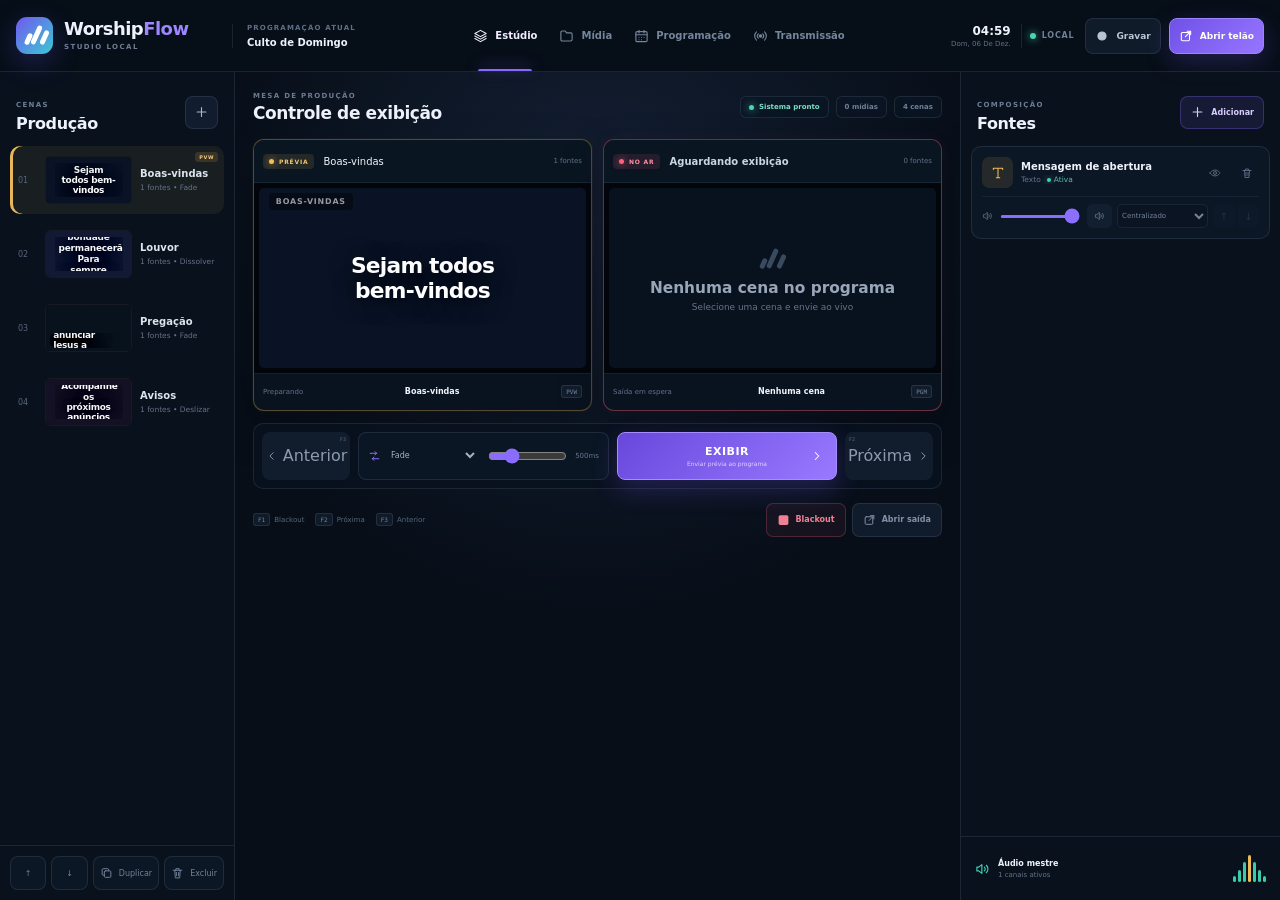
==== commit 9305adaf: "Corrige escala da prévia e atualiza cache" ====
--- a/index.html
+++ b/index.html
@@ -7,8 +7,8 @@
     <meta http-equiv="Content-Security-Policy" content="default-src 'self'; script-src 'self'; style-src 'self' 'unsafe-inline'; img-src 'self' data: blob: wfmedia: https://i.ytimg.com; media-src 'self' blob: wfmedia:; font-src 'self' data:; connect-src 'self' https://www.youtube.com; frame-src blob: https://www.youtube.com https://www.youtube-nocookie.com;" />
     <meta name="description" content="WorshipFlow — central profissional de apresentação e produção audiovisual." />
     <title>WorshipFlow Studio</title>
-    <script type="module" crossorigin src="./worshipflow.js"></script>
-    <link rel="stylesheet" crossorigin href="./worshipflow.css" />
+    <script type="module" crossorigin src="./worshipflow.js?v=3"></script>
+    <link rel="stylesheet" crossorigin href="./worshipflow.css?v=3" />
   </head>
   <body>
     <div id="root"></div>
--- a/worshipflow.css
+++ b/worshipflow.css
@@ -1 +1 @@
-:root{--lightningcss-light: ;--lightningcss-dark:initial;color-scheme:dark;color:#edf4ff;font-synthesis:none;--bg:#070d17;--panel:#0b1422;--panel-2:#0e192a;--line:#9bb3d221;--line-strong:#9bb3d240;--muted:#7f8da3;--text:#edf4ff;--violet:#8d72ff;--teal:#35d3bd;--rose:#ff6f91;--amber:#f5bd58;--blue:#64a9ff;background:#070d17;font-family:Inter,ui-sans-serif,system-ui,-apple-system,BlinkMacSystemFont,Segoe UI,sans-serif}*{box-sizing:border-box}html,body,#root{width:100%;height:100%;margin:0;overflow:hidden}button,input,select,textarea{font:inherit}button{color:inherit}button:focus-visible,input:focus-visible,select:focus-visible,textarea:focus-visible{outline-offset:2px;outline:2px solid #8d72ffa6}.app-shell{background:radial-gradient(circle at 50% -30%, #142441 0%, var(--bg) 40%);grid-template-rows:76px minmax(0,1fr) 96px;min-width:1180px;height:100%;display:grid}.topbar{border-bottom:1px solid var(--line);-webkit-backdrop-filter:blur(18px);backdrop-filter:blur(18px);background:#070d17e0;grid-template-columns:278px 1fr 440px;align-items:center;padding:0 22px;display:grid}.brand{align-items:center;gap:12px;display:flex}.brand-mark{background:linear-gradient(135deg,#7158ef,#3ac9d4);border-radius:12px;width:38px;height:38px;position:relative;overflow:hidden;box-shadow:0 8px 28px #6656f047}.brand-mark span{background:#fff;border-radius:5px;width:5px;position:absolute;bottom:9px;transform:rotate(24deg)}.brand-mark span:first-child{height:12px;left:10px}.brand-mark span:nth-child(2){height:20px;left:18px}.brand-mark span:nth-child(3){height:15px;left:26px}.brand strong{letter-spacing:-.7px;font-size:20px;display:block}.brand strong span{color:#9b85ff}.brand small{color:var(--muted);margin-top:1px;font-size:10px;display:block}.service-title{text-align:center;line-height:1.25}.service-title strong{font-size:15px;display:block}.service-title small{color:var(--muted);text-transform:capitalize;font-size:11px}.eyebrow{letter-spacing:1.45px;color:#738197;font-size:9px;font-weight:800}.projector-status{justify-content:flex-end;align-items:center;gap:10px;display:flex}.projector-status>div:nth-child(2){min-width:108px}.projector-status strong,.projector-status small{display:block}.projector-status strong{font-size:11px}.projector-status small{color:var(--muted);margin-top:2px;font-size:10px}.status-dot{background:#d69748;border-radius:50%;width:9px;height:9px;box-shadow:0 0 0 4px #d697481a}.status-dot.online{background:#37d6a5;box-shadow:0 0 0 4px #37d6a51c,0 0 12px #37d6a580}.projector-status select{border:1px solid var(--line);color:#aab6c7;background:#0d1726;border-radius:8px;max-width:122px;padding:7px 9px;font-size:10px}.button{cursor:pointer;background:#152238;border:0;border-radius:9px;justify-content:center;align-items:center;gap:8px;padding:10px 14px;font-size:12px;font-weight:700;display:inline-flex}.button:hover{filter:brightness(1.12)}.button.compact{background:linear-gradient(135deg,#7257ef,#8e71ff);padding:9px 12px;box-shadow:0 8px 22px #785af033}.button.compact svg{width:15px}.button.primary{background:linear-gradient(135deg,#7257ef,#9477ff)}.button.ghost{border:1px solid var(--line);background:#111c2d}.button.full{width:100%}.workspace{grid-template-columns:320px minmax(460px,1fr) 354px;min-height:0;display:grid}.library-panel,.rundown-panel{background:#09111deb;flex-direction:column;min-height:0;display:flex}.library-panel{border-right:1px solid var(--line)}.rundown-panel{border-left:1px solid var(--line)}.panel-heading,.preview-heading{flex:none;justify-content:space-between;align-items:center;height:74px;padding:18px 20px 12px;display:flex}.panel-heading h2,.preview-heading h2{letter-spacing:-.3px;margin:2px 0 0;font-size:17px}.icon-button{border:1px solid var(--line);cursor:pointer;background:#111c2d;border-radius:9px;place-items:center;width:34px;height:34px;display:grid}.icon-button:hover{background:#18263b}.icon-button svg{width:17px}.search-box{border:1px solid var(--line);background:#0c1624;border-radius:9px;align-items:center;gap:9px;height:38px;margin:0 18px 12px;padding:0 11px;display:flex}.search-box svg{color:#65748b;width:16px}.search-box input{min-width:0;color:var(--text);background:0 0;border:0;outline:0;flex:1;font-size:11px}.search-box input::placeholder{color:#58667a}.library-tabs{grid-template-columns:1fr 1fr;gap:7px;padding:0 18px 12px;display:grid}.library-tabs button{color:#718096;cursor:pointer;background:0 0;border:1px solid #0000;border-radius:8px;justify-content:center;align-items:center;gap:6px;padding:8px;font-size:10px;display:flex}.library-tabs button.active{color:#dcd6ff;background:#896cff1c;border-color:#896cff3d}.library-tabs svg{width:15px}.library-tabs span{background:#ffffff14;border-radius:5px;padding:1px 5px;font-size:9px}.library-list{scrollbar-color:#25334a transparent;scrollbar-width:thin;flex:1;min-height:0;padding:0 12px 12px;overflow:auto}.library-card{text-align:left;cursor:pointer;background:0 0;border:1px solid #0000;border-radius:10px;grid-template-columns:40px 1fr 27px;align-items:center;gap:10px;width:100%;margin-bottom:5px;padding:10px;display:grid}.library-card:hover{border-color:var(--line);background:#101c2d}.library-copy{min-width:0}.library-copy strong,.library-copy span,.library-copy small{white-space:nowrap;text-overflow:ellipsis;display:block;overflow:hidden}.library-copy strong{font-size:11px}.library-copy span{color:#8795aa;margin-top:3px;font-size:9px}.library-copy small{color:#56657a;margin-top:3px;font-size:8px}.add-badge{opacity:0;color:#a998ff;background:#8d72ff29;border-radius:7px;place-items:center;width:25px;height:25px;display:grid}.library-card:hover .add-badge{opacity:1}.add-badge svg{width:14px}.item-icon{border-radius:9px;place-items:center;width:38px;height:38px;display:grid}.item-icon svg{width:17px}.item-icon.violet{color:#9c82ff;background:#8e6bff21}.item-icon.rose{color:var(--rose);background:#ff688f1f}.item-icon.amber{color:var(--amber);background:#f5bd581f}.item-icon.blue{color:var(--blue);background:#64a9ff1f}.item-icon.teal{color:var(--teal);background:#35d3bd1f}.item-icon.small{border-radius:8px;width:31px;height:31px}.item-icon.small svg{width:14px}.item-icon.youtube{color:#f55;background:#ff37371f}.empty-library{text-align:center;color:#627086;padding:44px 28px}.empty-library svg{width:30px;height:30px}.empty-library strong{color:#9aa7b9;margin-top:10px;font-size:11px;display:block}.empty-library p{font-size:9px;line-height:1.6}.library-footer{border-top:1px solid var(--line);flex:none;gap:7px;padding:10px 18px 14px;display:grid}.youtube-link-button{color:#fff;background:linear-gradient(135deg,#d62d3a,#f04b4b);box-shadow:0 8px 20px #dc2a3926}.preview-panel{background:radial-gradient(circle at 50% 34%,#23335057,#0000 50%);flex-direction:column;min-width:0;min-height:0;padding:0 26px 18px;display:flex}.preview-heading{padding-left:0;padding-right:0}.preview-tag{color:#5fd7b9;letter-spacing:1px;font-size:8px;font-weight:800}.preview-tag span{background:#43d6ae;border-radius:50%;width:6px;height:6px;margin-right:5px;display:inline-block;box-shadow:0 0 8px #43d6ae}.preview-stage{aspect-ratio:16/9;background:#050911;border:1px solid #9db1ce38;border-radius:12px;width:100%;min-height:238px;max-height:calc(100vh - 370px);padding:6px;overflow:hidden;box-shadow:0 24px 60px #00000059,0 0 0 1px #ffffff05}.preview-stage .presentation-canvas{border-radius:7px}.presentation-canvas{background:#080c14;justify-content:center;align-items:center;width:100%;height:100%;display:flex;position:relative;overflow:hidden}.presentation-canvas.blackout{background:#000}.presentation-canvas.clear-screen{background:radial-gradient(circle at 22% 24%,#16294d,#070b13 58%)}.theme-aurora{background:linear-gradient(145deg,#0a1221 0%,#17213f 50%,#08131a 100%)}.theme-midnight{background:radial-gradient(circle at 26% 20%,#172957,#070b14 57%,#04070b)}.theme-warm{background:linear-gradient(145deg,#17111a,#352823 48%,#0a101d)}.ambient-orb{aspect-ratio:1;filter:blur(16px);background:radial-gradient(circle,#6352e261,#0000 66%);border-radius:50%;width:65%;position:absolute;top:-42%;left:-18%}.theme-warm .ambient-orb{background:radial-gradient(circle,#e5985445,#0000 67%);left:53%}.canvas-grid{opacity:.25;background-image:linear-gradient(#ffffff06 1px,#0000 1px),linear-gradient(90deg,#ffffff06 1px,#0000 1px);background-size:46px 46px;position:absolute;inset:0;-webkit-mask-image:linear-gradient(#000,#0000 80%);mask-image:linear-gradient(#000,#0000 80%)}.canvas-content{z-index:2;text-align:center;width:84%;position:relative}.canvas-label{color:#a994ff;letter-spacing:.24em;margin-bottom:2.5%;font-size:clamp(8px,1vw,16px);font-weight:800}.theme-warm .canvas-label{color:#edbd82}.canvas-text{letter-spacing:-.025em;white-space:pre-line;text-wrap:balance;text-shadow:0 3px 18px #00000080;font-size:clamp(19px,3.05vw,62px);font-weight:680;line-height:1.28}.canvas-reference{color:#e8b77b;margin-top:3%;font-size:clamp(10px,1.3vw,24px);font-weight:700}.canvas-meta{z-index:2;color:#e8effa87;justify-content:space-between;font-size:clamp(7px,.85vw,15px);display:flex;position:absolute;bottom:5%;left:5%;right:5%}.presentation-canvas video,.presentation-canvas img{object-fit:contain;background:#000;width:100%;height:100%}.youtube-canvas iframe{background:#000;border:0;width:100%;height:100%}.clock-canvas{flex-direction:column}.clock-time{letter-spacing:-.06em;font-size:clamp(50px,11vw,180px);font-weight:200;position:relative}.clock-date{color:#9bacbf;text-transform:capitalize;font-size:clamp(14px,2vw,30px);position:relative}.clock-caption{color:#7f91a7;letter-spacing:.08em;text-transform:uppercase;font-size:clamp(12px,1.4vw,22px);position:absolute;bottom:10%}.preview-details{border-bottom:1px solid var(--line);grid-template-columns:40px 1fr auto;align-items:center;gap:11px;min-height:75px;padding:12px 4px 8px;display:grid}.preview-details h3{margin:2px 0;font-size:13px}.preview-details p{color:#68778d;margin:0;font-size:9px}.slide-pills{gap:4px;display:flex}.slide-pills span{border:1px solid var(--line);color:#6d7a8e;border-radius:5px;place-items:center;width:21px;height:20px;font-size:8px;display:grid}.slide-pills span.active{border-color:var(--violet);color:#c8bcff;background:#8d72ff1f}.now-next{flex:1;grid-template-columns:1fr 28px 1fr;align-items:center;gap:7px;min-height:74px;padding-top:10px;display:grid}.now-next>svg{color:#48566c;justify-self:center;width:15px}.now-card,.next-card{border:1px solid var(--line);background:#0c1624ab;border-radius:9px;min-width:0;padding:11px 13px}.now-card strong,.next-card strong,.now-card small,.next-card small{white-space:nowrap;text-overflow:ellipsis;display:block;overflow:hidden}.now-card strong,.next-card strong{margin-top:5px;font-size:10px}.now-card small,.next-card small{color:#657389;margin-top:3px;font-size:8px}.live-pill{color:#ff748f;letter-spacing:1px;font-size:8px;font-weight:800}.item-count{color:#728097;border:1px solid var(--line);background:#101b2b;border-radius:7px;padding:5px 8px;font-size:9px}.rundown-list{scrollbar-width:thin;scrollbar-color:#25334a transparent;flex:1;min-height:0;padding:0 10px 12px;overflow:auto}.rundown-item{cursor:pointer;border:1px solid #0000;border-radius:9px;grid-template-columns:17px 24px 31px 1fr auto;align-items:center;gap:7px;min-height:56px;margin-bottom:5px;padding:7px 9px 7px 5px;transition:all .15s;display:grid}.rundown-item:hover{background:#101b2b}.rundown-item.selected{background:#896cff17;border-color:#896cff45}.rundown-item.live{background:#ff688f0f;border-color:#ff688f40}.drag-handle{color:#46546a;cursor:grab}.drag-handle svg{width:14px}.rundown-number{color:#56647a;font-variant-numeric:tabular-nums;font-size:9px}.rundown-copy{min-width:0}.rundown-copy strong,.rundown-copy span{white-space:nowrap;text-overflow:ellipsis;display:block;overflow:hidden}.rundown-copy strong{font-size:10px}.rundown-copy span{color:#68778d;letter-spacing:.5px;margin-top:3px;font-size:8px}.rundown-item.live .rundown-copy span{color:#ff7f9a}.live-wave{align-items:end;gap:2px;height:15px;display:flex}.live-wave i{background:#ff718e;border-radius:2px;width:2px;animation:1s ease-in-out infinite wave;display:block}.live-wave i:first-child{height:7px}.live-wave i:nth-child(2){height:14px;animation-delay:.15s}.live-wave i:nth-child(3){height:10px;animation-delay:.3s}@keyframes wave{50%{transform:scaleY(.45)}}.rundown-help{border-top:1px solid var(--line);color:#59677c;flex:none;justify-content:center;align-items:center;gap:8px;min-height:48px;font-size:8px;display:flex}.rundown-help svg{width:13px}.controlbar{border-top:1px solid var(--line);background:#080f1a;grid-template-columns:1fr auto 1fr;align-items:center;gap:22px;padding:12px 22px;display:grid;box-shadow:0 -20px 50px #0000002e}.keyboard-hint{color:#67758a;flex-wrap:wrap;align-items:center;gap:8px;font-size:8px;display:flex}.keyboard-hint strong{color:#8795aa;letter-spacing:1px;width:100%;font-size:8px}.keyboard-hint span{align-items:center;gap:4px;display:flex}.controlbar kbd{color:#8190a4;background:#131e2e;border:1px solid #96aac633;border-radius:4px;padding:2px 4px;font:7px inherit;box-shadow:inset 0 -1px #ffffff0a}.main-controls{align-items:stretch;gap:7px;display:flex}.control-button{border:1px solid var(--line);cursor:pointer;background:#111c2c;border-radius:10px;justify-content:center;align-items:center;gap:7px;min-width:104px;height:56px;font-size:11px;font-weight:700;display:flex;position:relative}.control-button:hover{background:#17243a}.control-button svg{width:16px}.control-button kbd{position:absolute;top:5px;right:5px}.show-button{background:linear-gradient(135deg,#694de5,#9678ff);border-color:#a18aff;flex-direction:column;gap:1px;min-width:136px;box-shadow:0 10px 30px #7856ed40}.show-button svg{width:18px;position:absolute;left:18px}.show-button span{font-size:13px}.show-button small{letter-spacing:1px;opacity:.7;font-size:7px}.emergency-controls{justify-self:end;gap:6px;display:flex}.emergency-controls button{border:1px solid var(--line);color:#8997aa;cursor:pointer;background:#101a29;border-radius:9px;flex-direction:column;justify-content:center;align-items:center;gap:3px;width:70px;height:57px;display:flex;position:relative}.emergency-controls button.active{color:#b9aaff;background:#8d72ff1a;border-color:#8d72ff80}.emergency-controls button svg{width:15px}.emergency-controls button span{font-size:8px}.emergency-controls button kbd{font-size:6px;position:absolute;top:4px;right:4px}.emergency-controls .blackout-button{color:#ff8399;background:#ff698912;border-color:#ff698940}.emergency-controls .blackout-button.active{color:#fff;background:#d44261}.modal-backdrop{z-index:20;-webkit-backdrop-filter:blur(8px);backdrop-filter:blur(8px);background:#01050ab8;place-items:center;display:grid;position:fixed;inset:0}.song-modal{background:#0d1726;border:1px solid #9eb2cf38;border-radius:16px;width:min(650px,90vw);max-height:90vh;overflow:auto;box-shadow:0 30px 100px #0009}.modal-header{border-bottom:1px solid var(--line);justify-content:space-between;align-items:center;padding:22px 24px 16px;display:flex}.modal-header h2{margin:2px 0 0;font-size:19px}.form-grid{grid-template-columns:1fr 1fr;gap:14px;padding:20px 24px;display:grid}.field{color:#94a2b5;flex-direction:column;gap:6px;font-size:10px;font-weight:700;display:flex}.field.span-2{grid-column:span 2}.field input,.field select,.field textarea{border:1px solid var(--line);color:#e8eff8;resize:vertical;background:#09121f;border-radius:8px;width:100%;padding:10px 11px;font-size:11px}.field textarea{line-height:1.5}.field small{color:#5f6d81;font-size:8px;font-weight:400}.modal-actions{border-top:1px solid var(--line);justify-content:flex-end;gap:8px;padding:16px 24px 22px;display:flex}.youtube-modal{width:min(560px,90vw)}.youtube-form{gap:14px;padding:20px 24px;display:grid}.youtube-callout{background:#ff37370f;border:1px solid #ff4a4a2e;border-radius:10px;align-items:center;gap:12px;padding:13px;display:flex}.youtube-callout>svg{color:#f55;width:25px}.youtube-callout strong,.youtube-callout span{display:block}.youtube-callout strong{font-size:11px}.youtube-callout span{color:#78869a;margin-top:3px;font-size:9px}.url-status{margin-top:-8px;font-size:9px;font-weight:700}.url-status.valid{color:#5fd7b9}.url-status.invalid{color:#ff7b92}.online-warning{color:#748299;margin:0;font-size:9px;line-height:1.55}.youtube-button{background:linear-gradient(135deg,#d62d3a,#f04b4b)}.youtube-button:disabled{cursor:not-allowed;opacity:.45}.toast{z-index:30;color:#b8f4df;background:#0b1b1ef5;border:1px solid #4cdcae47;border-radius:9px;align-items:center;gap:9px;padding:10px 15px;font-size:10px;animation:.2s ease-out toast-in;display:flex;position:fixed;bottom:112px;left:50%;transform:translate(-50%);box-shadow:0 16px 40px #0006}.toast span{color:#07130f;background:#56ddb1;border-radius:50%;place-items:center;width:17px;height:17px;font-weight:900;display:grid}@keyframes toast-in{0%{opacity:0;transform:translate(-50%,8px)}}.projector-root{background:#000;width:100vw;height:100vh}.projector-root .canvas-text{font-size:clamp(32px,5.3vw,90px)}.projector-root .canvas-label{font-size:clamp(12px,1.4vw,25px)}.projector-root .canvas-meta{font-size:clamp(11px,1.1vw,20px)}@media (width<=1320px){.app-shell{grid-template-rows:70px minmax(0,1fr) 90px}.topbar{grid-template-columns:245px 1fr 380px;padding:0 16px}.workspace{grid-template-columns:278px minmax(430px,1fr) 316px}.preview-panel{padding-left:18px;padding-right:18px}.keyboard-hint span:nth-last-child(-n+2){display:none}.controlbar{padding:10px 16px}.emergency-controls button{width:62px}.control-button{min-width:94px}.show-button{min-width:120px}}.studio-shell{--studio-bg:#060c15;--studio-panel:#0a1320;--studio-panel-2:#0d1828;--studio-border:#95abcc24;--studio-muted:#718098;--studio-text:#eef3fb;--studio-purple:#8868ff;--studio-purple-2:#a18aff;--studio-cyan:#35d3bd;--studio-red:#ff5f7e;width:100%;min-width:1180px;height:100%;color:var(--studio-text);background:var(--studio-bg);grid-template-rows:72px minmax(0,1fr);font-family:Inter,ui-sans-serif,system-ui,-apple-system,Segoe UI,sans-serif;display:grid}.studio-shell button,.studio-shell select,.studio-shell input,.studio-shell textarea{font:inherit}.studio-shell button{cursor:pointer;border:0}.studio-shell svg{flex:none}.studio-topbar{border-bottom:1px solid var(--studio-border);background:#070e18f0;grid-template-columns:270px 1fr auto;align-items:center;gap:22px;min-width:0;padding:0 24px;display:grid;box-shadow:0 12px 40px #0000002e}.studio-brand{align-items:center;gap:11px;display:flex}.studio-brand .brand-mark{border-radius:11px;width:37px;height:37px}.studio-brand strong{letter-spacing:-.55px;font-size:18px;line-height:1;display:block}.studio-brand strong span{color:#9e86ff}.studio-brand small{color:#6f7e95;letter-spacing:1.45px;margin-top:5px;font-size:7px;font-weight:800;display:block}.studio-topbar nav{justify-self:center;gap:4px;height:100%;display:flex}.studio-topbar nav button{color:#75859c;background:0 0;align-items:center;gap:7px;padding:0 13px;font-size:10px;font-weight:700;display:inline-flex;position:relative}.studio-topbar nav button:after{content:"";background:0 0;border-radius:2px 2px 0 0;height:2px;position:absolute;bottom:0;left:14px;right:14px}.studio-topbar nav button:hover{color:#c4cede}.studio-topbar nav button.active{color:#f1edff}.studio-topbar nav button.active:after{background:var(--studio-purple);box-shadow:0 -3px 14px #8868ff8c}.studio-topbar nav svg{width:15px}.studio-top-actions{align-items:center;gap:8px;display:flex}.local-status{color:#6f8198;letter-spacing:.8px;align-items:center;gap:6px;margin-right:3px;font-size:8px;font-weight:800;display:flex}.local-status i{background:#45d9b2;border-radius:50%;width:6px;height:6px;box-shadow:0 0 9px #45d9b2}.studio-top-actions button{border:1px solid var(--studio-border);color:#b9c4d4;background:#101b2a;border-radius:8px;align-items:center;gap:7px;min-height:36px;padding:0 12px;font-size:9px;font-weight:750;display:inline-flex}.studio-top-actions button:hover{filter:brightness(1.15)}.studio-top-actions button svg{width:14px}.studio-top-actions button.recording{color:#fff;background:#d52f51a6;border-color:#ff5f7e66}.studio-top-actions .output-button{color:#fff;background:linear-gradient(135deg,#7051e7,#9676ff);border-color:#9b84ff;box-shadow:0 8px 26px #7856ed3d}.studio-workspace{grid-template-columns:270px minmax(560px,1fr) 352px;min-height:0;display:grid}.scene-panel,.source-panel{background:#09111df2;flex-direction:column;min-height:0;display:flex}.scene-panel{border-right:1px solid var(--studio-border)}.source-panel{border-left:1px solid var(--studio-border)}.studio-panel-title{flex:none;justify-content:space-between;align-items:center;min-height:74px;padding:18px 16px 12px;display:flex}.studio-panel-title span,.monitor-head span,.studio-page header span,.broadcast-card>span{color:#6e7d94;letter-spacing:1.35px;font-size:7px;font-weight:900}.studio-panel-title h2{letter-spacing:-.35px;margin:3px 0 0;font-size:16px}.studio-panel-title>button{border:1px solid var(--studio-border);color:#abb7c8;background:#111d2e;border-radius:8px;place-items:center;width:33px;height:33px;display:grid}.studio-panel-title>button svg{width:15px}.studio-panel-title>button.add-source{color:#d7ceff;background:#8868ff1c;border-color:#8868ff4d;gap:6px;width:auto;padding:0 9px;font-size:8px;font-weight:800;display:flex}.scene-list{scrollbar-width:thin;scrollbar-color:#27354a transparent;flex:1;min-height:0;padding:0 10px 12px;overflow:auto}.scene-card{text-align:left;color:#dce4f0;background:0 0;border:1px solid #0000;border-radius:10px;grid-template-columns:20px 83px minmax(0,1fr);align-items:center;gap:8px;width:100%;margin-bottom:6px;padding:7px;display:grid;position:relative}.scene-card:hover{background:#0f1b2a}.scene-card.live{border-color:#ff5f7e52}.scene-index{color:#58677e;font-variant-numeric:tabular-nums;font-size:8px}.scene-thumb{aspect-ratio:16/9;pointer-events:none;background:#03070d;border:1px solid #ffffff14;border-radius:5px;overflow:hidden}.scene-name{min-width:0}.scene-name strong,.scene-name small{text-overflow:ellipsis;white-space:nowrap;display:block;overflow:hidden}.scene-name small{color:#627189;margin-top:4px;font-size:7px}.scene-live-dot{background:var(--studio-red);width:6px;height:6px;box-shadow:0 0 8px var(--studio-red);border-radius:50%;position:absolute;top:8px;right:7px}.scene-actions{border-top:1px solid var(--studio-border);flex:none;grid-template-columns:repeat(4,1fr);gap:5px;padding:10px;display:grid}.scene-actions button{border:1px solid var(--studio-border);color:#728197;background:#0c1725;border-radius:8px;justify-content:center;align-items:center;gap:6px;height:34px;font-size:8px;display:flex}.scene-actions button span{display:none}.scene-actions button:hover{color:#d3dce9;background:#142135}.scene-actions svg{width:13px}.studio-center{scrollbar-width:thin;scrollbar-color:#27354a transparent;background:radial-gradient(circle at 50% 22%,#2d406847,#0000 53%);flex-direction:column;min-width:0;min-height:0;padding:18px 25px;display:flex;overflow:auto}.monitor-head{flex:none;justify-content:space-between;align-items:start;min-height:43px;display:flex}.scene-title-input{color:#f0f4fb;background:0 0;border:0;outline:0;width:260px;margin:1px 0 0;padding:2px 0;font-size:13px;font-weight:750;display:block}.scene-title-input:focus{border-bottom:1px solid #8868ff80}.transition-control{border:1px solid var(--studio-border);background:#0b1625;border-radius:7px;align-items:center;gap:6px;padding:4px 7px;display:flex}.transition-control svg{color:#8370d9;width:13px}.transition-control select{color:#8f9db0;background:0 0;border:0;outline:0;font-size:8px}.preview-monitor{aspect-ratio:16/9;background:#02050a;border:1px solid #a9bad836;border-radius:12px;flex:0 auto;width:100%;max-height:calc(100vh - 315px);padding:6px;overflow:hidden;box-shadow:0 22px 55px #00000061,0 0 0 1px #ffffff06}.studio-switcher{flex:none;grid-template-columns:110px minmax(190px,260px) 110px;justify-content:center;align-items:center;gap:8px;min-height:70px;display:grid}.studio-switcher button{border:1px solid var(--studio-border);color:#8e9caf;background:#111c2d;border-radius:8px;justify-content:center;align-items:center;gap:6px;height:45px;font-size:8px;display:flex}.studio-switcher button:hover{filter:brightness(1.15)}.studio-switcher svg{width:14px}.studio-switcher kbd{color:#68788f;border:1px solid #ffffff1f;border-radius:4px;margin-left:auto;margin-right:6px;padding:2px 4px;font-size:6px}.studio-switcher .blackout-control{color:#e87a91;background:#ff5f7e0f;border-color:#ff5f7e40;justify-content:flex-start;padding-left:10px}.studio-switcher .blackout-control.active{color:#fff;background:#d44160}.studio-switcher .take-button{color:#fff;background:linear-gradient(135deg,#6849df,#9475ff);border-color:#9d84ff;flex-direction:column;gap:2px;height:54px;position:relative;box-shadow:0 10px 30px #724de242}.studio-switcher .take-button span{letter-spacing:.3px;font-size:10px;font-weight:900}.studio-switcher .take-button small{opacity:.68;font-size:7px}.studio-switcher .take-button svg{position:absolute;right:14px}.program-strip{border:1px solid var(--studio-border);background:#0a1320d4;border-radius:10px;flex:1 0 78px;grid-template-columns:minmax(145px,1fr) 130px minmax(145px,1fr);align-items:center;gap:13px;min-height:78px;padding:10px 13px;display:grid}.program-label{align-items:center;gap:10px;min-width:0;display:flex}.program-label strong,.program-label small{white-space:nowrap;text-overflow:ellipsis;display:block;overflow:hidden}.program-label strong{color:#ff7c95;letter-spacing:1px;font-size:8px}.program-label small{color:#8b99ad;margin-top:5px;font-size:8px}.program-dot{background:var(--studio-red);border-radius:50%;width:8px;height:8px;box-shadow:0 0 10px #ff5f7eb3}.program-mini{background:#02050a;border:1px solid #ffffff14;border-radius:5px;height:58px;overflow:hidden}.next-scene{text-align:right;min-width:0}.next-scene span,.next-scene strong,.next-scene small{white-space:nowrap;text-overflow:ellipsis;display:block;overflow:hidden}.next-scene span{color:#75679e;letter-spacing:1px;font-size:7px;font-weight:900}.next-scene strong{margin-top:5px;font-size:9px}.next-scene small{color:#64738a;margin-top:4px;font-size:7px}.source-list{scrollbar-width:thin;scrollbar-color:#27354a transparent;flex:1;min-height:0;padding:0 10px 10px;overflow:auto}.source-control-card{border:1px solid var(--studio-border);background:#0c1725;border-radius:9px;margin-bottom:7px;padding:9px;transition:opacity .15s}.source-control-card.hidden-source{opacity:.48}.source-row{grid-template-columns:32px minmax(0,1fr) 25px 25px;align-items:center;gap:7px;display:grid}.source-row>div{min-width:0}.source-row strong,.source-row small{text-overflow:ellipsis;white-space:nowrap;display:block;overflow:hidden}.source-row small{color:#65748a;margin-top:3px;font-size:7px}.source-row button{color:#5f6f86;background:0 0;border-radius:6px;place-items:center;width:25px;height:25px;display:grid}.source-row button:hover{color:#cad4e3;background:#172538}.source-row button svg{width:12px}.source-kind{color:#9e86ff;background:#8868ff1f;border-radius:7px;place-items:center;width:31px;height:31px;display:grid}.source-kind svg{width:14px}.kind-camera,.kind-screen{color:#47d6bf;background:#35d3bd1c}.kind-youtube{color:#ff6b72;background:#ff4d571c}.kind-video,.kind-image,.kind-slides{color:#6af;background:#64a9ff1c}.kind-audio,.kind-lyrics{color:#a789ff;background:#8d72ff1f}.kind-text{color:#f5bd58;background:#f5bd581c}.source-settings{border-top:1px solid #95abcc14;grid-template-columns:minmax(85px,1fr) 25px 105px 52px;align-items:center;gap:5px;margin-top:8px;padding-top:7px;display:grid}.source-settings label{align-items:center;gap:5px;display:flex}.source-settings label svg{color:#5f6f86;width:11px}.source-settings input[type=range]{accent-color:#8b6fff;width:100%;height:3px}.source-settings>button,.layer-order button{color:#65758c;background:#111f31;border-radius:5px;place-items:center;height:24px;display:grid}.source-settings>button.active{color:#ff7d93}.source-settings>button svg{width:11px}.source-settings select{color:#75849a;background:#0a1422;border:1px solid #95abcc1c;border-radius:5px;width:100%;height:24px;font-size:7px}.layer-order{grid-template-columns:1fr 1fr;gap:3px;display:grid}.layer-order button{font-size:10px}.layer-order button:disabled{cursor:default;opacity:.25}.empty-sources{text-align:center;color:#617087;flex-direction:column;align-items:center;padding:52px 24px;display:flex}.empty-sources>svg{width:28px;height:28px}.empty-sources strong{color:#9ba8ba;margin-top:10px;font-size:10px}.empty-sources span{margin-top:5px;font-size:8px;line-height:1.5}.empty-sources button{color:#c7bcff;background:#8868ff21;border-radius:7px;margin-top:13px;padding:8px 10px;font-size:8px}.master-audio{border-top:1px solid var(--studio-border);flex:none;justify-content:space-between;align-items:center;min-height:64px;padding:10px 14px;display:flex}.master-audio>div:first-child{align-items:center;gap:8px;display:flex}.master-audio svg{color:#42d4bb;width:15px}.master-audio strong,.master-audio small{display:block}.master-audio strong{font-size:8px}.master-audio small{color:#637289;margin-top:3px;font-size:7px}.master-meter{align-items:end;gap:2px;height:27px;display:flex}.master-meter i{background:#36cdaa;border-radius:2px;width:3px;animation:.95s ease-in-out infinite alternate studio-level}.master-meter i:first-child,.master-meter i:nth-child(7){height:6px}.master-meter i:nth-child(2),.master-meter i:nth-child(6){height:12px}.master-meter i:nth-child(3),.master-meter i:nth-child(5){height:20px}.master-meter i:nth-child(4){background:#efb958;height:27px}.master-meter i:nth-child(2n){animation-delay:-.45s}@keyframes studio-level{to{transform-origin:bottom;transform:scaleY(.42)}}.studio-canvas{color:#fff;background:#08111e;width:100%;height:100%;position:relative;overflow:hidden}.studio-canvas.empty,.scene-placeholder{color:#65748a;text-align:center;flex-direction:column;justify-content:center;align-items:center;display:flex}.studio-canvas.empty strong,.scene-placeholder strong{color:#98a6b8;margin-top:10px;font-size:clamp(9px,1.2vw,18px)}.studio-canvas.empty small,.scene-placeholder span{margin-top:5px;font-size:clamp(6px,.7vw,11px)}.studio-empty-mark{width:32px;height:25px;position:relative}.studio-empty-mark span{background:#394960;border-radius:4px;width:5px;position:absolute;bottom:0;transform:rotate(24deg)}.studio-empty-mark span:first-child{height:11px;left:4px}.studio-empty-mark span:nth-child(2){height:21px;left:13px}.studio-empty-mark span:nth-child(3){height:15px;left:22px}.studio-canvas-grid{opacity:.27;background-image:linear-gradient(#ffffff06 1px,#0000 1px),linear-gradient(90deg,#ffffff06 1px,#0000 1px);background-size:40px 40px;position:absolute;inset:0;-webkit-mask-image:linear-gradient(#000,#0000 78%);mask-image:linear-gradient(#000,#0000 78%)}.studio-source-layer{justify-content:center;align-items:center;display:flex;position:absolute;overflow:hidden}.studio-source-layer.layout-full{inset:0}.studio-source-layer.layout-center{inset:13% 10%}.studio-source-layer.layout-pip-bottom-right{border:2px solid #ffffffc7;border-radius:8px;width:35%;height:35%;bottom:5%;right:4%;box-shadow:0 12px 34px #00000073}.studio-source-layer.layout-pip-top-right{border:2px solid #ffffffc7;border-radius:8px;width:35%;height:35%;top:5%;right:4%;box-shadow:0 12px 34px #00000073}.studio-source-layer.layout-lower-third{background:linear-gradient(90deg,#070e18eb,#070e18b8,#0000);border-radius:6px;min-height:23%;max-height:33%;bottom:7%;left:5%;right:5%}.studio-source-layer video,.studio-source-layer img,.studio-source-layer iframe{object-fit:cover;background:#000;border:0;width:100%;height:100%}.studio-source-layer.source-slides iframe,.studio-source-layer.source-image img{object-fit:contain}.lyrics-content{text-align:center;text-shadow:0 4px 22px #000000c7;width:88%}.lyrics-content span{color:#b6a7ff;letter-spacing:.24em;margin-bottom:3%;font-size:clamp(7px,1vw,18px);font-weight:900;display:block}.lyrics-content strong{white-space:pre-line;text-wrap:balance;letter-spacing:-.025em;font-size:clamp(16px,3.8vw,64px);line-height:1.23;display:block}.lyrics-content small{color:#fff9;margin-top:4%;font-size:clamp(7px,1vw,16px);display:block}.text-content{white-space:pre-line;text-wrap:balance;text-align:center;letter-spacing:-.035em;text-shadow:0 4px 22px #000000b8;width:88%;padding:3% 4%;font-size:clamp(17px,4vw,68px);font-weight:750;line-height:1.15}.layout-lower-third .text-content,.layout-lower-third .lyrics-content{text-align:left;width:74%;margin-right:auto}.layout-lower-third .text-content{font-size:clamp(12px,2.5vw,43px)}.audio-layer{background:radial-gradient(circle at 50% 45%,#172642,#080f1b 65%)}.audio-visual{justify-content:center;align-items:end;gap:5px;height:28%;display:flex}.audio-visual i{background:linear-gradient(#a68bff,#45d4bd);border-radius:5px;width:5px;height:70%;animation:.75s ease-in-out infinite alternate studio-level}.audio-visual i:nth-child(2){height:100%;animation-delay:-.2s}.audio-visual i:nth-child(3){height:48%;animation-delay:-.5s}.audio-visual i:nth-child(4){height:82%;animation-delay:-.35s}.audio-visual span{color:#9eabc0;font-size:clamp(7px,1vw,15px);position:absolute;top:65%}.stream-missing,.disconnected{color:#7c8ba0;background:#09121f;flex-direction:column;justify-content:center;align-items:center;width:100%;height:100%;display:flex}.stream-missing strong,.disconnected strong{font-size:clamp(8px,1.2vw,17px)}.stream-missing span,.disconnected span{margin-top:5px;font-size:clamp(6px,.75vw,11px)}.scene-corner-label{z-index:999;color:#ffffff94;letter-spacing:.8px;text-transform:uppercase;background:#03070c8c;border-radius:4px;padding:4px 7px;font-size:clamp(5px,.62vw,9px);font-weight:800;position:absolute;top:3%;left:3%}.studio-canvas.compact .scene-corner-label,.studio-canvas.compact .lyrics-content span,.studio-canvas.compact .lyrics-content small{display:none}.studio-canvas.compact .text-content,.studio-canvas.compact .lyrics-content strong{font-size:clamp(5px,.7vw,9px)}.scene-transition-fade{animation:.5s ease-out studio-fade}.scene-transition-dissolve{animation:.55s ease-out studio-dissolve}.scene-transition-slide{animation:.48s cubic-bezier(.2,.85,.25,1) studio-slide}@keyframes studio-fade{0%{opacity:0}}@keyframes studio-dissolve{0%{opacity:0;filter:blur(7px)saturate(.5)}}@keyframes studio-slide{0%{opacity:.2;transform:translate(6%)}}.studio-modal-backdrop{z-index:100;-webkit-backdrop-filter:blur(9px);backdrop-filter:blur(9px);background:#01050ac7;place-items:center;display:grid;position:fixed;inset:0}.studio-modal{background:#0b1523;border:1px solid #a1b4d338;border-radius:15px;width:min(610px,92vw);max-height:90vh;position:relative;overflow:auto;box-shadow:0 32px 100px #000000a6}.studio-modal header{border-bottom:1px solid var(--studio-border);justify-content:space-between;align-items:center;padding:20px 22px 15px;display:flex}.studio-modal header span{color:#806cc7;letter-spacing:1.4px;font-size:7px;font-weight:900}.studio-modal header h2{margin:4px 0 0;font-size:18px}.studio-modal header button{color:#7e8ca0;background:#111d2d;border-radius:7px;width:31px;height:31px;font-size:20px}.source-picker{grid-template-columns:1fr 1fr;gap:8px;padding:17px 20px 22px;display:grid}.source-picker>button{text-align:left;color:#dce4ef;border:1px solid var(--studio-border);background:#0d1928;border-radius:9px;grid-template-columns:38px 1fr 14px;align-items:center;gap:10px;min-height:72px;padding:10px;display:grid}.source-picker>button:hover{background:#122035;border-color:#8868ff5c;transform:translateY(-1px)}.source-picker>button>svg{color:#526177;width:13px}.source-picker strong,.source-picker small{display:block}.source-picker strong{font-size:10px}.source-picker small{color:#65748a;margin-top:4px;font-size:8px}.source-pick-icon{border-radius:8px;place-items:center;width:37px;height:37px;display:grid}.source-pick-icon svg{width:16px}.source-form{gap:13px;padding:20px 22px 22px;display:grid}.source-form label{color:#8d9bb0;gap:6px;font-size:9px;font-weight:700;display:grid}.source-form input,.source-form textarea{border:1px solid var(--studio-border);color:#fff;resize:vertical;background:#08121f;border-radius:8px;width:100%;padding:10px 11px;font-size:10px}.source-form-actions{justify-content:flex-end;gap:7px;padding-top:4px;display:flex}.studio-button{border-radius:8px;justify-content:center;align-items:center;gap:7px;min-height:36px;padding:0 13px;font-size:9px;font-weight:800;display:inline-flex}.studio-button svg{width:14px}.studio-button.primary{color:#fff;background:linear-gradient(135deg,#694ae1,#9374ff)}.studio-button.secondary{color:#aab6c7;border:1px solid var(--studio-border);background:#111d2e}.studio-button.danger{color:#fff;background:#d44160}.studio-error{color:#ff9aae;background:#ff5f7e0f;border:1px solid #ff5f7e33;border-radius:7px;margin:-8px 22px 19px;padding:9px 11px;font-size:9px}.studio-busy{color:#d8e0eb;background:#070e18e0;justify-content:center;align-items:center;gap:9px;font-size:10px;display:flex;position:absolute;inset:0}.studio-busy span{border:2px solid #fff3;border-top-color:#9678ff;border-radius:50%;width:16px;height:16px;animation:.7s linear infinite studio-spin}@keyframes studio-spin{to{transform:rotate(360deg)}}.studio-toast{z-index:120;color:#c8f8e8;background:#0a1e1df5;border:1px solid #35d3bd42;border-radius:8px;align-items:center;gap:8px;padding:10px 14px;font-size:9px;animation:.2s ease-out studio-toast-in;display:flex;position:fixed;bottom:25px;left:50%;transform:translate(-50%);box-shadow:0 18px 50px #00000073}.studio-toast span{color:#072017;background:#4ddcb7;border-radius:50%;place-items:center;width:17px;height:17px;font-weight:900;display:grid}@keyframes studio-toast-in{0%{opacity:0;transform:translate(-50%,8px)}}.studio-page{scrollbar-width:thin;scrollbar-color:#27354a transparent;background:radial-gradient(circle at 50% 0,#2b3d6538,#0000 44%),#070e18;min-height:0;padding:34px 42px;overflow:auto}.studio-page>header{justify-content:space-between;align-items:end;max-width:1200px;margin:0 auto 27px;display:flex}.studio-page header h1{letter-spacing:-.8px;margin:5px 0 6px;font-size:27px}.studio-page header p{color:#748399;margin:0;font-size:10px}.asset-grid{grid-template-columns:repeat(4,minmax(190px,1fr));gap:12px;max-width:1200px;margin:auto;display:grid}.asset-grid article{border:1px solid var(--studio-border);background:#0b1624;border-radius:11px;overflow:hidden}.asset-preview{color:#6577a1;background:#050a11;place-items:center;height:118px;display:grid;overflow:hidden}.asset-preview img,.asset-preview video{object-fit:cover;width:100%;height:100%}.asset-preview svg{width:30px;height:30px}.asset-grid article>div:nth-child(2){padding:11px 12px 8px}.asset-grid article span,.asset-grid article strong,.asset-grid article small{text-overflow:ellipsis;white-space:nowrap;display:block;overflow:hidden}.asset-grid article span{color:#8c76e2;letter-spacing:.8px;font-size:7px;font-weight:900}.asset-grid article strong{margin-top:4px;font-size:10px}.asset-grid article small{color:#64738a;margin-top:4px;font-size:7px}.asset-grid article>button{color:#c8bdff;background:#8868ff1f;border-radius:7px;width:calc(100% - 24px);height:31px;margin:0 12px 12px;font-size:8px;font-weight:800}.page-empty{text-align:center;color:#637189;background:#0b162480;border:1px dashed #95abcc29;border-radius:12px;flex-direction:column;grid-column:1/-1;justify-content:center;align-items:center;min-height:320px;display:flex}.page-empty>svg{width:38px;height:38px}.page-empty strong{color:#9facbd;margin-top:13px;font-size:12px}.page-empty span{margin-top:5px;font-size:9px}.page-empty button{color:#d6ceff;background:#8868ff24;border-radius:7px;margin-top:15px;padding:9px 12px;font-size:8px}.schedule-timeline{gap:8px;max-width:980px;margin:auto;display:grid}.schedule-timeline article{border:1px solid var(--studio-border);background:#0b1624;border-radius:10px;grid-template-columns:34px 106px minmax(0,1fr) 86px 95px;align-items:center;gap:11px;min-height:82px;padding:9px 12px;display:grid}.schedule-number{color:#55647a;font-size:9px}.schedule-preview{background:#02050a;border-radius:5px;height:60px;overflow:hidden}.schedule-copy strong,.schedule-copy span{display:block}.schedule-copy strong{font-size:11px}.schedule-copy span{color:#65748a;margin-top:4px;font-size:8px}.schedule-timeline button{color:#a7b4c6;background:#122035;border-radius:7px;height:32px;font-size:8px;font-weight:800}.schedule-timeline button.live-now{color:#fff;background:linear-gradient(135deg,#684ae0,#9072fa)}.broadcast-grid{grid-template-columns:1.25fr 1fr 1fr;gap:13px;max-width:1100px;margin:auto;display:grid}.broadcast-card{border:1px solid var(--studio-border);background:#0b1624;border-radius:13px;flex-direction:column;align-items:flex-start;min-height:300px;padding:22px;display:flex}.broadcast-card.featured{background:linear-gradient(145deg,#6349cb21,#0b1624 47%);border-color:#8868ff47}.broadcast-icon{color:#9a82ff;background:#8868ff1f;border-radius:10px;place-items:center;width:42px;height:42px;margin-bottom:20px;display:grid}.broadcast-icon.danger{color:#ff748f;background:#ff5f7e1f}.broadcast-icon svg{width:20px}.broadcast-card h2{margin:7px 0 8px;font-size:16px}.broadcast-card p{color:#748399;flex:1;margin:0 0 17px;font-size:9px;line-height:1.6}.output-url{border:1px solid var(--studio-border);background:#07101c;border-radius:7px;align-items:center;gap:7px;width:100%;margin-bottom:9px;padding:6px 7px 6px 10px;display:flex}.output-url code{text-overflow:ellipsis;color:#7e8da3;white-space:nowrap;flex:1;min-width:0;font-size:7px;overflow:hidden}.output-url button{color:#bdafff;background:#8868ff1f;border-radius:5px;align-items:center;gap:4px;padding:6px 7px;font-size:7px;display:flex}.output-url svg{width:11px}.roadmap-status{color:#8392a7;align-items:center;gap:7px;font-size:8px;display:flex}.roadmap-status i{background:#efb958;border-radius:50%;width:7px;height:7px;box-shadow:0 0 8px #efb95880}.studio-output{background:#000;width:100vw;height:100vh;overflow:hidden}.studio-output.blackout{background:#000}.studio-output .scene-corner-label{display:none}@media (width<=1380px){.studio-topbar{grid-template-columns:225px 1fr auto;gap:14px;padding:0 17px}.studio-topbar nav button{padding:0 9px}.studio-workspace{grid-template-columns:235px minmax(500px,1fr) 310px}.studio-center{padding:15px 18px}.source-settings{grid-template-columns:minmax(70px,1fr) 23px 88px 46px}.asset-grid{grid-template-columns:repeat(3,minmax(190px,1fr))}}.studio-topbar{grid-template-columns:220px 150px minmax(365px,1fr) auto;gap:16px}.studio-event{border-left:1px solid var(--studio-border);min-width:0;padding-left:14px}.studio-event span,.studio-event strong{text-overflow:ellipsis;white-space:nowrap;display:block;overflow:hidden}.studio-event span{color:#5f6f86;letter-spacing:1.15px;font-size:7px;font-weight:900}.studio-event strong{margin-top:5px;font-size:10px}.studio-top-actions{white-space:nowrap}.studio-clock{text-align:right;border-right:1px solid var(--studio-border);min-width:49px;padding-right:10px}.studio-clock strong,.studio-clock span{display:block}.studio-clock strong{font-variant-numeric:tabular-nums;font-size:12px}.studio-clock span{color:#637289;text-transform:capitalize;margin-top:2px;font-size:7px}.scene-card{grid-template-columns:19px 87px minmax(0,1fr);min-height:68px;padding:7px 8px}.scene-card.selected{background:#f5bd5812;border-color:#f5bd5852;box-shadow:inset 3px 0 #e8b65b}.scene-card.live{background:#ff5f7e0f;border-color:#ff5f7e61;box-shadow:inset 3px 0 #ff5f7e}.scene-name strong{font-size:10px}.scene-name small{font-size:7.5px}.scene-state{letter-spacing:.55px;border-radius:3px;padding:2px 4px;font-size:5px;font-weight:950;position:absolute;top:6px;right:6px}.scene-state.preview{color:#f7cc7d;background:#f5bd5824}.scene-state.program{color:#ff9aae;background:#ff5f7e26;box-shadow:0 0 10px #ff5f7e1f}.studio-center{background:radial-gradient(circle at 50% 18%,#344a774d,#0000 51%),#070e18;grid-template-rows:auto minmax(0,1fr) auto auto;gap:12px;padding:15px 18px 13px;display:grid;overflow:hidden}.production-heading{justify-content:space-between;align-items:center;min-height:40px;display:flex}.production-heading>div:first-child span{color:#6b7b92;letter-spacing:1.3px;font-size:7px;font-weight:900;display:block}.production-heading h1{letter-spacing:-.4px;margin:3px 0 0;font-size:17px}.production-health{align-items:center;gap:7px;display:flex}.production-health span{border:1px solid var(--studio-border);color:#708096;background:#0b1624b3;border-radius:6px;align-items:center;gap:5px;padding:6px 8px;font-size:7px;font-weight:700;display:inline-flex}.production-health span:first-child{color:#7ce0c6}.production-health i{background:#45d9b2;border-radius:50%;width:5px;height:5px;box-shadow:0 0 8px #45d9b2}.monitor-grid{grid-template-columns:1fr 1fr;align-items:start;gap:11px;min-height:0;display:grid}.monitor-card{background:#09131f;border:1px solid #9ab1cf2e;border-radius:11px;min-width:0;overflow:hidden;box-shadow:0 18px 44px #00000040}.monitor-card.preview-card{border-color:#f5bd5852;box-shadow:0 18px 44px #00000040,0 0 0 1px #f5bd5809}.monitor-card.program-card{border-color:#ff5f7e61;box-shadow:0 18px 44px #00000040,0 0 18px #ff5f7e0b}.monitor-card>header{background:#0b1623e6;border-bottom:1px solid #95abcc1c;grid-template-columns:auto minmax(0,1fr) auto;align-items:center;gap:9px;min-height:43px;padding:7px 9px;display:grid}.monitor-card>header>strong{color:#cbd5e3;text-overflow:ellipsis;white-space:nowrap;font-size:10px;overflow:hidden}.monitor-card>header>span{color:#627189;white-space:nowrap;font-size:7px}.monitor-status{letter-spacing:.8px;border-radius:4px;align-items:center;gap:5px;padding:4px 6px;font-size:6px;font-weight:950;display:inline-flex}.monitor-status i{border-radius:50%;width:5px;height:5px}.monitor-status.preview{color:#f4c774;background:#f5bd581c}.monitor-status.preview i{background:#f5bd58;box-shadow:0 0 7px #f5bd58b3}.monitor-status.program{color:#ff91a7;background:#ff5f7e1c}.monitor-status.program i{background:#ff5f7e;animation:1.5s ease-in-out infinite live-pulse;box-shadow:0 0 7px #ff5f7ec7}@keyframes live-pulse{50%{opacity:.42}}.monitor-card .scene-title-input{width:100%;min-width:0;margin:0;font-size:10px}.monitor-frame{aspect-ratio:16/9;background:#02050a;width:100%;padding:5px;position:relative;overflow:hidden}.monitor-frame>.studio-canvas{border-radius:5px}.monitor-card>footer{border-top:1px solid #95abcc17;grid-template-columns:auto minmax(0,1fr) auto;align-items:center;gap:8px;min-height:37px;padding:7px 9px;display:grid}.monitor-card>footer span{color:#617188;font-size:7px}.monitor-card>footer strong{text-align:center;text-overflow:ellipsis;white-space:nowrap;font-size:8px;overflow:hidden}.monitor-card>footer kbd{color:#76869c;background:#111d2c;border:1px solid #ffffff1a;border-radius:3px;padding:2px 4px;font-size:6px}.monitor-blackout{color:#505764;background:#000;border-radius:5px;flex-direction:column;justify-content:center;align-items:center;display:flex;position:absolute;inset:5px}.monitor-blackout svg{width:25px;height:25px}.monitor-blackout strong{color:#858b96;letter-spacing:1.6px;margin-top:8px;font-size:10px}.monitor-blackout span{margin-top:4px;font-size:7px}.transition-desk{border:1px solid var(--studio-border);background:#09121ee0;border-radius:10px;grid-template-columns:88px minmax(155px,1fr) minmax(170px,220px) 88px;align-items:stretch;gap:8px;min-height:66px;padding:8px;display:grid}.transition-desk button{border-radius:8px;position:relative}.scene-nav{color:#8d9bae;border:1px solid var(--studio-border);background:#111d2d;justify-content:center;align-items:center;gap:5px;font-size:8px;font-weight:750;display:flex}.scene-nav:hover{color:#e0e7f1;background:#172538}.scene-nav svg{width:13px}.scene-nav kbd{color:#59697f;font-size:5px;position:absolute;top:4px;right:4px}.scene-nav.next kbd{left:4px;right:auto}.transition-settings{border:1px solid var(--studio-border);background:#0b1624;border-radius:8px;grid-template-columns:minmax(110px,.85fr) minmax(110px,1fr);align-items:center;gap:8px;min-width:0;padding:0 9px;display:grid}.transition-settings label{align-items:center;gap:6px;min-width:0;display:flex}.transition-settings svg{color:#8c72ee;width:13px}.transition-settings select{color:#a5b1c2;background:0 0;border:0;width:100%;min-width:0;font-size:8px}.duration-control input{accent-color:#8a6dff;width:100%;min-width:45px}.duration-control span{color:#68778e;font-variant-numeric:tabular-nums;white-space:nowrap;font-size:7px}.transition-desk .take-button{color:#fff;background:linear-gradient(135deg,#6848dc,#9879ff);border:1px solid #a48dff;flex-direction:column;justify-content:center;align-items:center;gap:2px;display:flex;box-shadow:0 9px 26px #724de245}.transition-desk .take-button:hover{filter:brightness(1.1)}.transition-desk .take-button>span{letter-spacing:.5px;font-size:11px;font-weight:950}.transition-desk .take-button small{opacity:.72;font-size:6px}.transition-desk .take-button svg{width:14px;position:absolute;right:12px}.emergency-desk{justify-content:space-between;align-items:center;min-height:38px;display:flex}.studio-shortcuts{color:#56667c;align-items:center;gap:11px;font-size:7px;display:flex}.studio-shortcuts span{align-items:center;gap:4px;display:flex}.studio-shortcuts kbd{border:1px solid var(--studio-border);color:#75849a;background:#101b2a;border-radius:3px;padding:2px 4px;font-size:6px}.emergency-desk>div:last-child{gap:6px;display:flex}.emergency-desk button{border:1px solid var(--studio-border);color:#8391a5;background:#101b2b;border-radius:7px;align-items:center;gap:6px;height:34px;padding:0 10px;font-size:8px;font-weight:750;display:flex}.emergency-desk button svg{width:13px}.emergency-desk .blackout-control{color:#f08096;background:#ff5f7e0f;border-color:#ff5f7e3d}.emergency-desk .blackout-control.active{color:#fff;background:#d34160}.source-row strong{font-size:10px}.source-row small{align-items:center;gap:6px;font-size:7.5px;display:flex}.source-row small i{color:#6c7a8f;align-items:center;gap:3px;font-style:normal;display:inline-flex}.source-row small i:before{content:"";background:#536177;border-radius:50%;width:4px;height:4px}.source-row small i.source-online{color:#5fbba8}.source-row small i.source-online:before{background:#42d4b4;box-shadow:0 0 6px #42d4b4b3}.source-control-card{border-radius:10px;padding:10px}.source-settings{grid-template-columns:minmax(80px,1fr) 27px 104px 52px}.library-toolbar{justify-content:space-between;align-items:center;gap:15px;max-width:1200px;margin:0 auto 17px;display:flex}.library-toolbar>label{border:1px solid var(--studio-border);background:#0b1624;border-radius:8px;align-items:center;gap:8px;width:min(330px,38%);height:38px;padding:0 11px;display:flex}.library-toolbar>label svg{color:#617189;width:15px}.library-toolbar input{color:#dce4ef;background:0 0;border:0;outline:0;flex:1;min-width:0;font-size:9px}.media-filters{gap:5px;display:flex}.media-filters button{color:#718097;background:0 0;border:1px solid #0000;border-radius:7px;align-items:center;gap:6px;height:34px;padding:0 9px;font-size:8px;display:flex}.media-filters button:hover{color:#b8c3d3;background:#0e1a2a}.media-filters button.active{color:#d8d0ff;background:#8868ff1a;border-color:#8868ff47}.media-filters span{color:#718097;text-align:center;background:#ffffff0f;border-radius:4px;min-width:17px;padding:2px 4px;font-size:6px}.asset-grid article{transition:transform .15s,border-color .15s}.asset-grid article:hover{border-color:#8868ff4d;transform:translateY(-2px)}.asset-grid article>button{justify-content:center;align-items:center;gap:5px;display:flex}.asset-grid article>button svg{width:12px}.schedule-page>header{align-items:center}.schedule-summary{gap:7px;display:flex}.schedule-summary>span{border:1px solid var(--studio-border);color:#66758c;background:#0b1624;border-radius:8px;flex-direction:column;align-items:center;gap:2px;min-width:65px;padding:8px 10px;font-size:7px;display:flex}.schedule-summary strong{color:#e0e7f1;font-size:14px}.schedule-timeline article{grid-template-columns:34px 106px minmax(0,1fr) 86px 95px;transition:border-color .15s,transform .15s;position:relative}.schedule-timeline article:hover{border-color:#8868ff47;transform:translate(2px)}.schedule-timeline article.is-live{background:linear-gradient(90deg,#ff5f7e13,#0b1624 42%);border-color:#ff5f7e5c}.schedule-live-label{color:#ff8da4;letter-spacing:.6px;align-items:center;gap:4px;font-size:6px;font-weight:900;display:flex;position:absolute;top:7px;right:9px}.schedule-live-label i{background:#ff5f7e;border-radius:50%;width:5px;height:5px;box-shadow:0 0 7px #ff5f7e}@media (width<=1500px){.studio-topbar{grid-template-columns:205px 135px minmax(335px,1fr) auto;gap:11px;padding:0 16px}.studio-topbar nav button,.studio-top-actions button{padding:0 9px}.studio-workspace{grid-template-columns:235px minmax(520px,1fr) 320px}.source-settings{grid-template-columns:minmax(67px,1fr) 25px 91px 46px}}@media (width<=1260px){.studio-event,.studio-clock,.local-status{display:none}.studio-topbar{grid-template-columns:205px minmax(360px,1fr) auto}.studio-workspace{grid-template-columns:220px minmax(500px,1fr) 295px}.studio-topbar nav{justify-self:start}.studio-top-actions button{font-size:8px}.production-health span:nth-last-child(-n+2){display:none}.transition-desk{grid-template-columns:76px minmax(130px,1fr) minmax(150px,185px) 76px}.source-settings{grid-template-columns:minmax(60px,1fr) 24px 82px 42px}}
+:root{--lightningcss-light: ;--lightningcss-dark:initial;color-scheme:dark;color:#edf4ff;font-synthesis:none;--bg:#070d17;--panel:#0b1422;--panel-2:#0e192a;--line:#9bb3d221;--line-strong:#9bb3d240;--muted:#7f8da3;--text:#edf4ff;--violet:#8d72ff;--teal:#35d3bd;--rose:#ff6f91;--amber:#f5bd58;--blue:#64a9ff;background:#070d17;font-family:Inter,ui-sans-serif,system-ui,-apple-system,BlinkMacSystemFont,Segoe UI,sans-serif}*{box-sizing:border-box}html,body,#root{width:100%;height:100%;margin:0;overflow:hidden}button,input,select,textarea{font:inherit}button{color:inherit}button:focus-visible,input:focus-visible,select:focus-visible,textarea:focus-visible{outline-offset:2px;outline:2px solid #8d72ffa6}.app-shell{background:radial-gradient(circle at 50% -30%, #142441 0%, var(--bg) 40%);grid-template-rows:76px minmax(0,1fr) 96px;min-width:1180px;height:100%;display:grid}.topbar{border-bottom:1px solid var(--line);-webkit-backdrop-filter:blur(18px);backdrop-filter:blur(18px);background:#070d17e0;grid-template-columns:278px 1fr 440px;align-items:center;padding:0 22px;display:grid}.brand{align-items:center;gap:12px;display:flex}.brand-mark{background:linear-gradient(135deg,#7158ef,#3ac9d4);border-radius:12px;width:38px;height:38px;position:relative;overflow:hidden;box-shadow:0 8px 28px #6656f047}.brand-mark span{background:#fff;border-radius:5px;width:5px;position:absolute;bottom:9px;transform:rotate(24deg)}.brand-mark span:first-child{height:12px;left:10px}.brand-mark span:nth-child(2){height:20px;left:18px}.brand-mark span:nth-child(3){height:15px;left:26px}.brand strong{letter-spacing:-.7px;font-size:20px;display:block}.brand strong span{color:#9b85ff}.brand small{color:var(--muted);margin-top:1px;font-size:10px;display:block}.service-title{text-align:center;line-height:1.25}.service-title strong{font-size:15px;display:block}.service-title small{color:var(--muted);text-transform:capitalize;font-size:11px}.eyebrow{letter-spacing:1.45px;color:#738197;font-size:9px;font-weight:800}.projector-status{justify-content:flex-end;align-items:center;gap:10px;display:flex}.projector-status>div:nth-child(2){min-width:108px}.projector-status strong,.projector-status small{display:block}.projector-status strong{font-size:11px}.projector-status small{color:var(--muted);margin-top:2px;font-size:10px}.status-dot{background:#d69748;border-radius:50%;width:9px;height:9px;box-shadow:0 0 0 4px #d697481a}.status-dot.online{background:#37d6a5;box-shadow:0 0 0 4px #37d6a51c,0 0 12px #37d6a580}.projector-status select{border:1px solid var(--line);color:#aab6c7;background:#0d1726;border-radius:8px;max-width:122px;padding:7px 9px;font-size:10px}.button{cursor:pointer;background:#152238;border:0;border-radius:9px;justify-content:center;align-items:center;gap:8px;padding:10px 14px;font-size:12px;font-weight:700;display:inline-flex}.button:hover{filter:brightness(1.12)}.button.compact{background:linear-gradient(135deg,#7257ef,#8e71ff);padding:9px 12px;box-shadow:0 8px 22px #785af033}.button.compact svg{width:15px}.button.primary{background:linear-gradient(135deg,#7257ef,#9477ff)}.button.ghost{border:1px solid var(--line);background:#111c2d}.button.full{width:100%}.workspace{grid-template-columns:320px minmax(460px,1fr) 354px;min-height:0;display:grid}.library-panel,.rundown-panel{background:#09111deb;flex-direction:column;min-height:0;display:flex}.library-panel{border-right:1px solid var(--line)}.rundown-panel{border-left:1px solid var(--line)}.panel-heading,.preview-heading{flex:none;justify-content:space-between;align-items:center;height:74px;padding:18px 20px 12px;display:flex}.panel-heading h2,.preview-heading h2{letter-spacing:-.3px;margin:2px 0 0;font-size:17px}.icon-button{border:1px solid var(--line);cursor:pointer;background:#111c2d;border-radius:9px;place-items:center;width:34px;height:34px;display:grid}.icon-button:hover{background:#18263b}.icon-button svg{width:17px}.search-box{border:1px solid var(--line);background:#0c1624;border-radius:9px;align-items:center;gap:9px;height:38px;margin:0 18px 12px;padding:0 11px;display:flex}.search-box svg{color:#65748b;width:16px}.search-box input{min-width:0;color:var(--text);background:0 0;border:0;outline:0;flex:1;font-size:11px}.search-box input::placeholder{color:#58667a}.library-tabs{grid-template-columns:1fr 1fr;gap:7px;padding:0 18px 12px;display:grid}.library-tabs button{color:#718096;cursor:pointer;background:0 0;border:1px solid #0000;border-radius:8px;justify-content:center;align-items:center;gap:6px;padding:8px;font-size:10px;display:flex}.library-tabs button.active{color:#dcd6ff;background:#896cff1c;border-color:#896cff3d}.library-tabs svg{width:15px}.library-tabs span{background:#ffffff14;border-radius:5px;padding:1px 5px;font-size:9px}.library-list{scrollbar-color:#25334a transparent;scrollbar-width:thin;flex:1;min-height:0;padding:0 12px 12px;overflow:auto}.library-card{text-align:left;cursor:pointer;background:0 0;border:1px solid #0000;border-radius:10px;grid-template-columns:40px 1fr 27px;align-items:center;gap:10px;width:100%;margin-bottom:5px;padding:10px;display:grid}.library-card:hover{border-color:var(--line);background:#101c2d}.library-copy{min-width:0}.library-copy strong,.library-copy span,.library-copy small{white-space:nowrap;text-overflow:ellipsis;display:block;overflow:hidden}.library-copy strong{font-size:11px}.library-copy span{color:#8795aa;margin-top:3px;font-size:9px}.library-copy small{color:#56657a;margin-top:3px;font-size:8px}.add-badge{opacity:0;color:#a998ff;background:#8d72ff29;border-radius:7px;place-items:center;width:25px;height:25px;display:grid}.library-card:hover .add-badge{opacity:1}.add-badge svg{width:14px}.item-icon{border-radius:9px;place-items:center;width:38px;height:38px;display:grid}.item-icon svg{width:17px}.item-icon.violet{color:#9c82ff;background:#8e6bff21}.item-icon.rose{color:var(--rose);background:#ff688f1f}.item-icon.amber{color:var(--amber);background:#f5bd581f}.item-icon.blue{color:var(--blue);background:#64a9ff1f}.item-icon.teal{color:var(--teal);background:#35d3bd1f}.item-icon.small{border-radius:8px;width:31px;height:31px}.item-icon.small svg{width:14px}.item-icon.youtube{color:#f55;background:#ff37371f}.empty-library{text-align:center;color:#627086;padding:44px 28px}.empty-library svg{width:30px;height:30px}.empty-library strong{color:#9aa7b9;margin-top:10px;font-size:11px;display:block}.empty-library p{font-size:9px;line-height:1.6}.library-footer{border-top:1px solid var(--line);flex:none;gap:7px;padding:10px 18px 14px;display:grid}.youtube-link-button{color:#fff;background:linear-gradient(135deg,#d62d3a,#f04b4b);box-shadow:0 8px 20px #dc2a3926}.preview-panel{background:radial-gradient(circle at 50% 34%,#23335057,#0000 50%);flex-direction:column;min-width:0;min-height:0;padding:0 26px 18px;display:flex}.preview-heading{padding-left:0;padding-right:0}.preview-tag{color:#5fd7b9;letter-spacing:1px;font-size:8px;font-weight:800}.preview-tag span{background:#43d6ae;border-radius:50%;width:6px;height:6px;margin-right:5px;display:inline-block;box-shadow:0 0 8px #43d6ae}.preview-stage{aspect-ratio:16/9;background:#050911;border:1px solid #9db1ce38;border-radius:12px;width:100%;min-height:238px;max-height:calc(100vh - 370px);padding:6px;overflow:hidden;box-shadow:0 24px 60px #00000059,0 0 0 1px #ffffff05}.preview-stage .presentation-canvas{border-radius:7px}.presentation-canvas{background:#080c14;justify-content:center;align-items:center;width:100%;height:100%;display:flex;position:relative;overflow:hidden}.presentation-canvas.blackout{background:#000}.presentation-canvas.clear-screen{background:radial-gradient(circle at 22% 24%,#16294d,#070b13 58%)}.theme-aurora{background:linear-gradient(145deg,#0a1221 0%,#17213f 50%,#08131a 100%)}.theme-midnight{background:radial-gradient(circle at 26% 20%,#172957,#070b14 57%,#04070b)}.theme-warm{background:linear-gradient(145deg,#17111a,#352823 48%,#0a101d)}.ambient-orb{aspect-ratio:1;filter:blur(16px);background:radial-gradient(circle,#6352e261,#0000 66%);border-radius:50%;width:65%;position:absolute;top:-42%;left:-18%}.theme-warm .ambient-orb{background:radial-gradient(circle,#e5985445,#0000 67%);left:53%}.canvas-grid{opacity:.25;background-image:linear-gradient(#ffffff06 1px,#0000 1px),linear-gradient(90deg,#ffffff06 1px,#0000 1px);background-size:46px 46px;position:absolute;inset:0;-webkit-mask-image:linear-gradient(#000,#0000 80%);mask-image:linear-gradient(#000,#0000 80%)}.canvas-content{z-index:2;text-align:center;width:84%;position:relative}.canvas-label{color:#a994ff;letter-spacing:.24em;margin-bottom:2.5%;font-size:clamp(8px,1vw,16px);font-weight:800}.theme-warm .canvas-label{color:#edbd82}.canvas-text{letter-spacing:-.025em;white-space:pre-line;text-wrap:balance;text-shadow:0 3px 18px #00000080;font-size:clamp(19px,3.05vw,62px);font-weight:680;line-height:1.28}.canvas-reference{color:#e8b77b;margin-top:3%;font-size:clamp(10px,1.3vw,24px);font-weight:700}.canvas-meta{z-index:2;color:#e8effa87;justify-content:space-between;font-size:clamp(7px,.85vw,15px);display:flex;position:absolute;bottom:5%;left:5%;right:5%}.presentation-canvas video,.presentation-canvas img{object-fit:contain;background:#000;width:100%;height:100%}.youtube-canvas iframe{background:#000;border:0;width:100%;height:100%}.clock-canvas{flex-direction:column}.clock-time{letter-spacing:-.06em;font-size:clamp(50px,11vw,180px);font-weight:200;position:relative}.clock-date{color:#9bacbf;text-transform:capitalize;font-size:clamp(14px,2vw,30px);position:relative}.clock-caption{color:#7f91a7;letter-spacing:.08em;text-transform:uppercase;font-size:clamp(12px,1.4vw,22px);position:absolute;bottom:10%}.preview-details{border-bottom:1px solid var(--line);grid-template-columns:40px 1fr auto;align-items:center;gap:11px;min-height:75px;padding:12px 4px 8px;display:grid}.preview-details h3{margin:2px 0;font-size:13px}.preview-details p{color:#68778d;margin:0;font-size:9px}.slide-pills{gap:4px;display:flex}.slide-pills span{border:1px solid var(--line);color:#6d7a8e;border-radius:5px;place-items:center;width:21px;height:20px;font-size:8px;display:grid}.slide-pills span.active{border-color:var(--violet);color:#c8bcff;background:#8d72ff1f}.now-next{flex:1;grid-template-columns:1fr 28px 1fr;align-items:center;gap:7px;min-height:74px;padding-top:10px;display:grid}.now-next>svg{color:#48566c;justify-self:center;width:15px}.now-card,.next-card{border:1px solid var(--line);background:#0c1624ab;border-radius:9px;min-width:0;padding:11px 13px}.now-card strong,.next-card strong,.now-card small,.next-card small{white-space:nowrap;text-overflow:ellipsis;display:block;overflow:hidden}.now-card strong,.next-card strong{margin-top:5px;font-size:10px}.now-card small,.next-card small{color:#657389;margin-top:3px;font-size:8px}.live-pill{color:#ff748f;letter-spacing:1px;font-size:8px;font-weight:800}.item-count{color:#728097;border:1px solid var(--line);background:#101b2b;border-radius:7px;padding:5px 8px;font-size:9px}.rundown-list{scrollbar-width:thin;scrollbar-color:#25334a transparent;flex:1;min-height:0;padding:0 10px 12px;overflow:auto}.rundown-item{cursor:pointer;border:1px solid #0000;border-radius:9px;grid-template-columns:17px 24px 31px 1fr auto;align-items:center;gap:7px;min-height:56px;margin-bottom:5px;padding:7px 9px 7px 5px;transition:all .15s;display:grid}.rundown-item:hover{background:#101b2b}.rundown-item.selected{background:#896cff17;border-color:#896cff45}.rundown-item.live{background:#ff688f0f;border-color:#ff688f40}.drag-handle{color:#46546a;cursor:grab}.drag-handle svg{width:14px}.rundown-number{color:#56647a;font-variant-numeric:tabular-nums;font-size:9px}.rundown-copy{min-width:0}.rundown-copy strong,.rundown-copy span{white-space:nowrap;text-overflow:ellipsis;display:block;overflow:hidden}.rundown-copy strong{font-size:10px}.rundown-copy span{color:#68778d;letter-spacing:.5px;margin-top:3px;font-size:8px}.rundown-item.live .rundown-copy span{color:#ff7f9a}.live-wave{align-items:end;gap:2px;height:15px;display:flex}.live-wave i{background:#ff718e;border-radius:2px;width:2px;animation:1s ease-in-out infinite wave;display:block}.live-wave i:first-child{height:7px}.live-wave i:nth-child(2){height:14px;animation-delay:.15s}.live-wave i:nth-child(3){height:10px;animation-delay:.3s}@keyframes wave{50%{transform:scaleY(.45)}}.rundown-help{border-top:1px solid var(--line);color:#59677c;flex:none;justify-content:center;align-items:center;gap:8px;min-height:48px;font-size:8px;display:flex}.rundown-help svg{width:13px}.controlbar{border-top:1px solid var(--line);background:#080f1a;grid-template-columns:1fr auto 1fr;align-items:center;gap:22px;padding:12px 22px;display:grid;box-shadow:0 -20px 50px #0000002e}.keyboard-hint{color:#67758a;flex-wrap:wrap;align-items:center;gap:8px;font-size:8px;display:flex}.keyboard-hint strong{color:#8795aa;letter-spacing:1px;width:100%;font-size:8px}.keyboard-hint span{align-items:center;gap:4px;display:flex}.controlbar kbd{color:#8190a4;background:#131e2e;border:1px solid #96aac633;border-radius:4px;padding:2px 4px;font:7px inherit;box-shadow:inset 0 -1px #ffffff0a}.main-controls{align-items:stretch;gap:7px;display:flex}.control-button{border:1px solid var(--line);cursor:pointer;background:#111c2c;border-radius:10px;justify-content:center;align-items:center;gap:7px;min-width:104px;height:56px;font-size:11px;font-weight:700;display:flex;position:relative}.control-button:hover{background:#17243a}.control-button svg{width:16px}.control-button kbd{position:absolute;top:5px;right:5px}.show-button{background:linear-gradient(135deg,#694de5,#9678ff);border-color:#a18aff;flex-direction:column;gap:1px;min-width:136px;box-shadow:0 10px 30px #7856ed40}.show-button svg{width:18px;position:absolute;left:18px}.show-button span{font-size:13px}.show-button small{letter-spacing:1px;opacity:.7;font-size:7px}.emergency-controls{justify-self:end;gap:6px;display:flex}.emergency-controls button{border:1px solid var(--line);color:#8997aa;cursor:pointer;background:#101a29;border-radius:9px;flex-direction:column;justify-content:center;align-items:center;gap:3px;width:70px;height:57px;display:flex;position:relative}.emergency-controls button.active{color:#b9aaff;background:#8d72ff1a;border-color:#8d72ff80}.emergency-controls button svg{width:15px}.emergency-controls button span{font-size:8px}.emergency-controls button kbd{font-size:6px;position:absolute;top:4px;right:4px}.emergency-controls .blackout-button{color:#ff8399;background:#ff698912;border-color:#ff698940}.emergency-controls .blackout-button.active{color:#fff;background:#d44261}.modal-backdrop{z-index:20;-webkit-backdrop-filter:blur(8px);backdrop-filter:blur(8px);background:#01050ab8;place-items:center;display:grid;position:fixed;inset:0}.song-modal{background:#0d1726;border:1px solid #9eb2cf38;border-radius:16px;width:min(650px,90vw);max-height:90vh;overflow:auto;box-shadow:0 30px 100px #0009}.modal-header{border-bottom:1px solid var(--line);justify-content:space-between;align-items:center;padding:22px 24px 16px;display:flex}.modal-header h2{margin:2px 0 0;font-size:19px}.form-grid{grid-template-columns:1fr 1fr;gap:14px;padding:20px 24px;display:grid}.field{color:#94a2b5;flex-direction:column;gap:6px;font-size:10px;font-weight:700;display:flex}.field.span-2{grid-column:span 2}.field input,.field select,.field textarea{border:1px solid var(--line);color:#e8eff8;resize:vertical;background:#09121f;border-radius:8px;width:100%;padding:10px 11px;font-size:11px}.field textarea{line-height:1.5}.field small{color:#5f6d81;font-size:8px;font-weight:400}.modal-actions{border-top:1px solid var(--line);justify-content:flex-end;gap:8px;padding:16px 24px 22px;display:flex}.youtube-modal{width:min(560px,90vw)}.youtube-form{gap:14px;padding:20px 24px;display:grid}.youtube-callout{background:#ff37370f;border:1px solid #ff4a4a2e;border-radius:10px;align-items:center;gap:12px;padding:13px;display:flex}.youtube-callout>svg{color:#f55;width:25px}.youtube-callout strong,.youtube-callout span{display:block}.youtube-callout strong{font-size:11px}.youtube-callout span{color:#78869a;margin-top:3px;font-size:9px}.url-status{margin-top:-8px;font-size:9px;font-weight:700}.url-status.valid{color:#5fd7b9}.url-status.invalid{color:#ff7b92}.online-warning{color:#748299;margin:0;font-size:9px;line-height:1.55}.youtube-button{background:linear-gradient(135deg,#d62d3a,#f04b4b)}.youtube-button:disabled{cursor:not-allowed;opacity:.45}.toast{z-index:30;color:#b8f4df;background:#0b1b1ef5;border:1px solid #4cdcae47;border-radius:9px;align-items:center;gap:9px;padding:10px 15px;font-size:10px;animation:.2s ease-out toast-in;display:flex;position:fixed;bottom:112px;left:50%;transform:translate(-50%);box-shadow:0 16px 40px #0006}.toast span{color:#07130f;background:#56ddb1;border-radius:50%;place-items:center;width:17px;height:17px;font-weight:900;display:grid}@keyframes toast-in{0%{opacity:0;transform:translate(-50%,8px)}}.projector-root{background:#000;width:100vw;height:100vh}.projector-root .canvas-text{font-size:clamp(32px,5.3vw,90px)}.projector-root .canvas-label{font-size:clamp(12px,1.4vw,25px)}.projector-root .canvas-meta{font-size:clamp(11px,1.1vw,20px)}@media (width<=1320px){.app-shell{grid-template-rows:70px minmax(0,1fr) 90px}.topbar{grid-template-columns:245px 1fr 380px;padding:0 16px}.workspace{grid-template-columns:278px minmax(430px,1fr) 316px}.preview-panel{padding-left:18px;padding-right:18px}.keyboard-hint span:nth-last-child(-n+2){display:none}.controlbar{padding:10px 16px}.emergency-controls button{width:62px}.control-button{min-width:94px}.show-button{min-width:120px}}.studio-shell{--studio-bg:#060c15;--studio-panel:#0a1320;--studio-panel-2:#0d1828;--studio-border:#95abcc24;--studio-muted:#718098;--studio-text:#eef3fb;--studio-purple:#8868ff;--studio-purple-2:#a18aff;--studio-cyan:#35d3bd;--studio-red:#ff5f7e;width:100%;min-width:1180px;height:100%;color:var(--studio-text);background:var(--studio-bg);grid-template-rows:72px minmax(0,1fr);font-family:Inter,ui-sans-serif,system-ui,-apple-system,Segoe UI,sans-serif;display:grid}.studio-shell button,.studio-shell select,.studio-shell input,.studio-shell textarea{font:inherit}.studio-shell button{cursor:pointer;border:0}.studio-shell svg{flex:none}.studio-topbar{border-bottom:1px solid var(--studio-border);background:#070e18f0;grid-template-columns:270px 1fr auto;align-items:center;gap:22px;min-width:0;padding:0 24px;display:grid;box-shadow:0 12px 40px #0000002e}.studio-brand{align-items:center;gap:11px;display:flex}.studio-brand .brand-mark{border-radius:11px;width:37px;height:37px}.studio-brand strong{letter-spacing:-.55px;font-size:18px;line-height:1;display:block}.studio-brand strong span{color:#9e86ff}.studio-brand small{color:#6f7e95;letter-spacing:1.45px;margin-top:5px;font-size:7px;font-weight:800;display:block}.studio-topbar nav{justify-self:center;gap:4px;height:100%;display:flex}.studio-topbar nav button{color:#75859c;background:0 0;align-items:center;gap:7px;padding:0 13px;font-size:10px;font-weight:700;display:inline-flex;position:relative}.studio-topbar nav button:after{content:"";background:0 0;border-radius:2px 2px 0 0;height:2px;position:absolute;bottom:0;left:14px;right:14px}.studio-topbar nav button:hover{color:#c4cede}.studio-topbar nav button.active{color:#f1edff}.studio-topbar nav button.active:after{background:var(--studio-purple);box-shadow:0 -3px 14px #8868ff8c}.studio-topbar nav svg{width:15px}.studio-top-actions{align-items:center;gap:8px;display:flex}.local-status{color:#6f8198;letter-spacing:.8px;align-items:center;gap:6px;margin-right:3px;font-size:8px;font-weight:800;display:flex}.local-status i{background:#45d9b2;border-radius:50%;width:6px;height:6px;box-shadow:0 0 9px #45d9b2}.studio-top-actions button{border:1px solid var(--studio-border);color:#b9c4d4;background:#101b2a;border-radius:8px;align-items:center;gap:7px;min-height:36px;padding:0 12px;font-size:9px;font-weight:750;display:inline-flex}.studio-top-actions button:hover{filter:brightness(1.15)}.studio-top-actions button svg{width:14px}.studio-top-actions button.recording{color:#fff;background:#d52f51a6;border-color:#ff5f7e66}.studio-top-actions .output-button{color:#fff;background:linear-gradient(135deg,#7051e7,#9676ff);border-color:#9b84ff;box-shadow:0 8px 26px #7856ed3d}.studio-workspace{grid-template-columns:270px minmax(560px,1fr) 352px;min-height:0;display:grid}.scene-panel,.source-panel{background:#09111df2;flex-direction:column;min-height:0;display:flex}.scene-panel{border-right:1px solid var(--studio-border)}.source-panel{border-left:1px solid var(--studio-border)}.studio-panel-title{flex:none;justify-content:space-between;align-items:center;min-height:74px;padding:18px 16px 12px;display:flex}.studio-panel-title span,.monitor-head span,.studio-page header span,.broadcast-card>span{color:#6e7d94;letter-spacing:1.35px;font-size:7px;font-weight:900}.studio-panel-title h2{letter-spacing:-.35px;margin:3px 0 0;font-size:16px}.studio-panel-title>button{border:1px solid var(--studio-border);color:#abb7c8;background:#111d2e;border-radius:8px;place-items:center;width:33px;height:33px;display:grid}.studio-panel-title>button svg{width:15px}.studio-panel-title>button.add-source{color:#d7ceff;background:#8868ff1c;border-color:#8868ff4d;gap:6px;width:auto;padding:0 9px;font-size:8px;font-weight:800;display:flex}.scene-list{scrollbar-width:thin;scrollbar-color:#27354a transparent;flex:1;min-height:0;padding:0 10px 12px;overflow:auto}.scene-card{text-align:left;color:#dce4f0;background:0 0;border:1px solid #0000;border-radius:10px;grid-template-columns:20px 83px minmax(0,1fr);align-items:center;gap:8px;width:100%;margin-bottom:6px;padding:7px;display:grid;position:relative}.scene-card:hover{background:#0f1b2a}.scene-card.live{border-color:#ff5f7e52}.scene-index{color:#58677e;font-variant-numeric:tabular-nums;font-size:8px}.scene-thumb{aspect-ratio:16/9;pointer-events:none;background:#03070d;border:1px solid #ffffff14;border-radius:5px;overflow:hidden}.scene-name{min-width:0}.scene-name strong,.scene-name small{text-overflow:ellipsis;white-space:nowrap;display:block;overflow:hidden}.scene-name small{color:#627189;margin-top:4px;font-size:7px}.scene-live-dot{background:var(--studio-red);width:6px;height:6px;box-shadow:0 0 8px var(--studio-red);border-radius:50%;position:absolute;top:8px;right:7px}.scene-actions{border-top:1px solid var(--studio-border);flex:none;grid-template-columns:repeat(4,1fr);gap:5px;padding:10px;display:grid}.scene-actions button{border:1px solid var(--studio-border);color:#728197;background:#0c1725;border-radius:8px;justify-content:center;align-items:center;gap:6px;height:34px;font-size:8px;display:flex}.scene-actions button span{display:none}.scene-actions button:hover{color:#d3dce9;background:#142135}.scene-actions svg{width:13px}.studio-center{scrollbar-width:thin;scrollbar-color:#27354a transparent;background:radial-gradient(circle at 50% 22%,#2d406847,#0000 53%);flex-direction:column;min-width:0;min-height:0;padding:18px 25px;display:flex;overflow:auto}.monitor-head{flex:none;justify-content:space-between;align-items:start;min-height:43px;display:flex}.scene-title-input{color:#f0f4fb;background:0 0;border:0;outline:0;width:260px;margin:1px 0 0;padding:2px 0;font-size:13px;font-weight:750;display:block}.scene-title-input:focus{border-bottom:1px solid #8868ff80}.transition-control{border:1px solid var(--studio-border);background:#0b1625;border-radius:7px;align-items:center;gap:6px;padding:4px 7px;display:flex}.transition-control svg{color:#8370d9;width:13px}.transition-control select{color:#8f9db0;background:0 0;border:0;outline:0;font-size:8px}.preview-monitor{aspect-ratio:16/9;background:#02050a;border:1px solid #a9bad836;border-radius:12px;flex:0 auto;width:100%;max-height:calc(100vh - 315px);padding:6px;overflow:hidden;box-shadow:0 22px 55px #00000061,0 0 0 1px #ffffff06}.studio-switcher{flex:none;grid-template-columns:110px minmax(190px,260px) 110px;justify-content:center;align-items:center;gap:8px;min-height:70px;display:grid}.studio-switcher button{border:1px solid var(--studio-border);color:#8e9caf;background:#111c2d;border-radius:8px;justify-content:center;align-items:center;gap:6px;height:45px;font-size:8px;display:flex}.studio-switcher button:hover{filter:brightness(1.15)}.studio-switcher svg{width:14px}.studio-switcher kbd{color:#68788f;border:1px solid #ffffff1f;border-radius:4px;margin-left:auto;margin-right:6px;padding:2px 4px;font-size:6px}.studio-switcher .blackout-control{color:#e87a91;background:#ff5f7e0f;border-color:#ff5f7e40;justify-content:flex-start;padding-left:10px}.studio-switcher .blackout-control.active{color:#fff;background:#d44160}.studio-switcher .take-button{color:#fff;background:linear-gradient(135deg,#6849df,#9475ff);border-color:#9d84ff;flex-direction:column;gap:2px;height:54px;position:relative;box-shadow:0 10px 30px #724de242}.studio-switcher .take-button span{letter-spacing:.3px;font-size:10px;font-weight:900}.studio-switcher .take-button small{opacity:.68;font-size:7px}.studio-switcher .take-button svg{position:absolute;right:14px}.program-strip{border:1px solid var(--studio-border);background:#0a1320d4;border-radius:10px;flex:1 0 78px;grid-template-columns:minmax(145px,1fr) 130px minmax(145px,1fr);align-items:center;gap:13px;min-height:78px;padding:10px 13px;display:grid}.program-label{align-items:center;gap:10px;min-width:0;display:flex}.program-label strong,.program-label small{white-space:nowrap;text-overflow:ellipsis;display:block;overflow:hidden}.program-label strong{color:#ff7c95;letter-spacing:1px;font-size:8px}.program-label small{color:#8b99ad;margin-top:5px;font-size:8px}.program-dot{background:var(--studio-red);border-radius:50%;width:8px;height:8px;box-shadow:0 0 10px #ff5f7eb3}.program-mini{background:#02050a;border:1px solid #ffffff14;border-radius:5px;height:58px;overflow:hidden}.next-scene{text-align:right;min-width:0}.next-scene span,.next-scene strong,.next-scene small{white-space:nowrap;text-overflow:ellipsis;display:block;overflow:hidden}.next-scene span{color:#75679e;letter-spacing:1px;font-size:7px;font-weight:900}.next-scene strong{margin-top:5px;font-size:9px}.next-scene small{color:#64738a;margin-top:4px;font-size:7px}.source-list{scrollbar-width:thin;scrollbar-color:#27354a transparent;flex:1;min-height:0;padding:0 10px 10px;overflow:auto}.source-control-card{border:1px solid var(--studio-border);background:#0c1725;border-radius:9px;margin-bottom:7px;padding:9px;transition:opacity .15s}.source-control-card.hidden-source{opacity:.48}.source-row{grid-template-columns:32px minmax(0,1fr) 25px 25px;align-items:center;gap:7px;display:grid}.source-row>div{min-width:0}.source-row strong,.source-row small{text-overflow:ellipsis;white-space:nowrap;display:block;overflow:hidden}.source-row small{color:#65748a;margin-top:3px;font-size:7px}.source-row button{color:#5f6f86;background:0 0;border-radius:6px;place-items:center;width:25px;height:25px;display:grid}.source-row button:hover{color:#cad4e3;background:#172538}.source-row button svg{width:12px}.source-kind{color:#9e86ff;background:#8868ff1f;border-radius:7px;place-items:center;width:31px;height:31px;display:grid}.source-kind svg{width:14px}.kind-camera,.kind-screen{color:#47d6bf;background:#35d3bd1c}.kind-youtube{color:#ff6b72;background:#ff4d571c}.kind-video,.kind-image,.kind-slides{color:#6af;background:#64a9ff1c}.kind-audio,.kind-lyrics{color:#a789ff;background:#8d72ff1f}.kind-text{color:#f5bd58;background:#f5bd581c}.source-settings{border-top:1px solid #95abcc14;grid-template-columns:minmax(85px,1fr) 25px 105px 52px;align-items:center;gap:5px;margin-top:8px;padding-top:7px;display:grid}.source-settings label{align-items:center;gap:5px;display:flex}.source-settings label svg{color:#5f6f86;width:11px}.source-settings input[type=range]{accent-color:#8b6fff;width:100%;height:3px}.source-settings>button,.layer-order button{color:#65758c;background:#111f31;border-radius:5px;place-items:center;height:24px;display:grid}.source-settings>button.active{color:#ff7d93}.source-settings>button svg{width:11px}.source-settings select{color:#75849a;background:#0a1422;border:1px solid #95abcc1c;border-radius:5px;width:100%;height:24px;font-size:7px}.layer-order{grid-template-columns:1fr 1fr;gap:3px;display:grid}.layer-order button{font-size:10px}.layer-order button:disabled{cursor:default;opacity:.25}.empty-sources{text-align:center;color:#617087;flex-direction:column;align-items:center;padding:52px 24px;display:flex}.empty-sources>svg{width:28px;height:28px}.empty-sources strong{color:#9ba8ba;margin-top:10px;font-size:10px}.empty-sources span{margin-top:5px;font-size:8px;line-height:1.5}.empty-sources button{color:#c7bcff;background:#8868ff21;border-radius:7px;margin-top:13px;padding:8px 10px;font-size:8px}.master-audio{border-top:1px solid var(--studio-border);flex:none;justify-content:space-between;align-items:center;min-height:64px;padding:10px 14px;display:flex}.master-audio>div:first-child{align-items:center;gap:8px;display:flex}.master-audio svg{color:#42d4bb;width:15px}.master-audio strong,.master-audio small{display:block}.master-audio strong{font-size:8px}.master-audio small{color:#637289;margin-top:3px;font-size:7px}.master-meter{align-items:end;gap:2px;height:27px;display:flex}.master-meter i{background:#36cdaa;border-radius:2px;width:3px;animation:.95s ease-in-out infinite alternate studio-level}.master-meter i:first-child,.master-meter i:nth-child(7){height:6px}.master-meter i:nth-child(2),.master-meter i:nth-child(6){height:12px}.master-meter i:nth-child(3),.master-meter i:nth-child(5){height:20px}.master-meter i:nth-child(4){background:#efb958;height:27px}.master-meter i:nth-child(2n){animation-delay:-.45s}@keyframes studio-level{to{transform-origin:bottom;transform:scaleY(.42)}}.studio-canvas{color:#fff;background:#08111e;width:100%;height:100%;position:relative;overflow:hidden}.studio-canvas.empty,.scene-placeholder{color:#65748a;text-align:center;flex-direction:column;justify-content:center;align-items:center;display:flex}.studio-canvas.empty strong,.scene-placeholder strong{color:#98a6b8;margin-top:10px;font-size:clamp(9px,1.2vw,18px)}.studio-canvas.empty small,.scene-placeholder span{margin-top:5px;font-size:clamp(6px,.7vw,11px)}.studio-empty-mark{width:32px;height:25px;position:relative}.studio-empty-mark span{background:#394960;border-radius:4px;width:5px;position:absolute;bottom:0;transform:rotate(24deg)}.studio-empty-mark span:first-child{height:11px;left:4px}.studio-empty-mark span:nth-child(2){height:21px;left:13px}.studio-empty-mark span:nth-child(3){height:15px;left:22px}.studio-canvas-grid{opacity:.27;background-image:linear-gradient(#ffffff06 1px,#0000 1px),linear-gradient(90deg,#ffffff06 1px,#0000 1px);background-size:40px 40px;position:absolute;inset:0;-webkit-mask-image:linear-gradient(#000,#0000 78%);mask-image:linear-gradient(#000,#0000 78%)}.studio-source-layer{justify-content:center;align-items:center;display:flex;position:absolute;overflow:hidden}.studio-source-layer.layout-full{inset:0}.studio-source-layer.layout-center{inset:13% 10%}.studio-source-layer.layout-pip-bottom-right{border:2px solid #ffffffc7;border-radius:8px;width:35%;height:35%;bottom:5%;right:4%;box-shadow:0 12px 34px #00000073}.studio-source-layer.layout-pip-top-right{border:2px solid #ffffffc7;border-radius:8px;width:35%;height:35%;top:5%;right:4%;box-shadow:0 12px 34px #00000073}.studio-source-layer.layout-lower-third{background:linear-gradient(90deg,#070e18eb,#070e18b8,#0000);border-radius:6px;min-height:23%;max-height:33%;bottom:7%;left:5%;right:5%}.studio-source-layer video,.studio-source-layer img,.studio-source-layer iframe{object-fit:cover;background:#000;border:0;width:100%;height:100%}.studio-source-layer.source-slides iframe,.studio-source-layer.source-image img{object-fit:contain}.lyrics-content{text-align:center;text-shadow:0 4px 22px #000000c7;width:88%}.lyrics-content span{color:#b6a7ff;letter-spacing:.24em;margin-bottom:3%;font-size:clamp(7px,1vw,18px);font-weight:900;display:block}.lyrics-content strong{white-space:pre-line;text-wrap:balance;letter-spacing:-.025em;font-size:clamp(16px,3.8vw,64px);line-height:1.23;display:block}.lyrics-content small{color:#fff9;margin-top:4%;font-size:clamp(7px,1vw,16px);display:block}.text-content{white-space:pre-line;text-wrap:balance;text-align:center;letter-spacing:-.035em;text-shadow:0 4px 22px #000000b8;width:88%;padding:3% 4%;font-size:clamp(17px,4vw,68px);font-weight:750;line-height:1.15}.layout-lower-third .text-content,.layout-lower-third .lyrics-content{text-align:left;width:74%;margin-right:auto}.layout-lower-third .text-content{font-size:clamp(12px,2.5vw,43px)}.audio-layer{background:radial-gradient(circle at 50% 45%,#172642,#080f1b 65%)}.audio-visual{justify-content:center;align-items:end;gap:5px;height:28%;display:flex}.audio-visual i{background:linear-gradient(#a68bff,#45d4bd);border-radius:5px;width:5px;height:70%;animation:.75s ease-in-out infinite alternate studio-level}.audio-visual i:nth-child(2){height:100%;animation-delay:-.2s}.audio-visual i:nth-child(3){height:48%;animation-delay:-.5s}.audio-visual i:nth-child(4){height:82%;animation-delay:-.35s}.audio-visual span{color:#9eabc0;font-size:clamp(7px,1vw,15px);position:absolute;top:65%}.stream-missing,.disconnected{color:#7c8ba0;background:#09121f;flex-direction:column;justify-content:center;align-items:center;width:100%;height:100%;display:flex}.stream-missing strong,.disconnected strong{font-size:clamp(8px,1.2vw,17px)}.stream-missing span,.disconnected span{margin-top:5px;font-size:clamp(6px,.75vw,11px)}.scene-corner-label{z-index:999;color:#ffffff94;letter-spacing:.8px;text-transform:uppercase;background:#03070c8c;border-radius:4px;padding:4px 7px;font-size:clamp(5px,.62vw,9px);font-weight:800;position:absolute;top:3%;left:3%}.studio-canvas.compact .scene-corner-label,.studio-canvas.compact .lyrics-content span,.studio-canvas.compact .lyrics-content small{display:none}.studio-canvas.compact .text-content,.studio-canvas.compact .lyrics-content strong{font-size:clamp(5px,.7vw,9px)}.scene-transition-fade{animation:.5s ease-out studio-fade}.scene-transition-dissolve{animation:.55s ease-out studio-dissolve}.scene-transition-slide{animation:.48s cubic-bezier(.2,.85,.25,1) studio-slide}@keyframes studio-fade{0%{opacity:0}}@keyframes studio-dissolve{0%{opacity:0;filter:blur(7px)saturate(.5)}}@keyframes studio-slide{0%{opacity:.2;transform:translate(6%)}}.studio-modal-backdrop{z-index:100;-webkit-backdrop-filter:blur(9px);backdrop-filter:blur(9px);background:#01050ac7;place-items:center;display:grid;position:fixed;inset:0}.studio-modal{background:#0b1523;border:1px solid #a1b4d338;border-radius:15px;width:min(610px,92vw);max-height:90vh;position:relative;overflow:auto;box-shadow:0 32px 100px #000000a6}.studio-modal header{border-bottom:1px solid var(--studio-border);justify-content:space-between;align-items:center;padding:20px 22px 15px;display:flex}.studio-modal header span{color:#806cc7;letter-spacing:1.4px;font-size:7px;font-weight:900}.studio-modal header h2{margin:4px 0 0;font-size:18px}.studio-modal header button{color:#7e8ca0;background:#111d2d;border-radius:7px;width:31px;height:31px;font-size:20px}.source-picker{grid-template-columns:1fr 1fr;gap:8px;padding:17px 20px 22px;display:grid}.source-picker>button{text-align:left;color:#dce4ef;border:1px solid var(--studio-border);background:#0d1928;border-radius:9px;grid-template-columns:38px 1fr 14px;align-items:center;gap:10px;min-height:72px;padding:10px;display:grid}.source-picker>button:hover{background:#122035;border-color:#8868ff5c;transform:translateY(-1px)}.source-picker>button>svg{color:#526177;width:13px}.source-picker strong,.source-picker small{display:block}.source-picker strong{font-size:10px}.source-picker small{color:#65748a;margin-top:4px;font-size:8px}.source-pick-icon{border-radius:8px;place-items:center;width:37px;height:37px;display:grid}.source-pick-icon svg{width:16px}.source-form{gap:13px;padding:20px 22px 22px;display:grid}.source-form label{color:#8d9bb0;gap:6px;font-size:9px;font-weight:700;display:grid}.source-form input,.source-form textarea{border:1px solid var(--studio-border);color:#fff;resize:vertical;background:#08121f;border-radius:8px;width:100%;padding:10px 11px;font-size:10px}.source-form-actions{justify-content:flex-end;gap:7px;padding-top:4px;display:flex}.studio-button{border-radius:8px;justify-content:center;align-items:center;gap:7px;min-height:36px;padding:0 13px;font-size:9px;font-weight:800;display:inline-flex}.studio-button svg{width:14px}.studio-button.primary{color:#fff;background:linear-gradient(135deg,#694ae1,#9374ff)}.studio-button.secondary{color:#aab6c7;border:1px solid var(--studio-border);background:#111d2e}.studio-button.danger{color:#fff;background:#d44160}.studio-error{color:#ff9aae;background:#ff5f7e0f;border:1px solid #ff5f7e33;border-radius:7px;margin:-8px 22px 19px;padding:9px 11px;font-size:9px}.studio-busy{color:#d8e0eb;background:#070e18e0;justify-content:center;align-items:center;gap:9px;font-size:10px;display:flex;position:absolute;inset:0}.studio-busy span{border:2px solid #fff3;border-top-color:#9678ff;border-radius:50%;width:16px;height:16px;animation:.7s linear infinite studio-spin}@keyframes studio-spin{to{transform:rotate(360deg)}}.studio-toast{z-index:120;color:#c8f8e8;background:#0a1e1df5;border:1px solid #35d3bd42;border-radius:8px;align-items:center;gap:8px;padding:10px 14px;font-size:9px;animation:.2s ease-out studio-toast-in;display:flex;position:fixed;bottom:25px;left:50%;transform:translate(-50%);box-shadow:0 18px 50px #00000073}.studio-toast span{color:#072017;background:#4ddcb7;border-radius:50%;place-items:center;width:17px;height:17px;font-weight:900;display:grid}@keyframes studio-toast-in{0%{opacity:0;transform:translate(-50%,8px)}}.studio-page{scrollbar-width:thin;scrollbar-color:#27354a transparent;background:radial-gradient(circle at 50% 0,#2b3d6538,#0000 44%),#070e18;min-height:0;padding:34px 42px;overflow:auto}.studio-page>header{justify-content:space-between;align-items:end;max-width:1200px;margin:0 auto 27px;display:flex}.studio-page header h1{letter-spacing:-.8px;margin:5px 0 6px;font-size:27px}.studio-page header p{color:#748399;margin:0;font-size:10px}.asset-grid{grid-template-columns:repeat(4,minmax(190px,1fr));gap:12px;max-width:1200px;margin:auto;display:grid}.asset-grid article{border:1px solid var(--studio-border);background:#0b1624;border-radius:11px;overflow:hidden}.asset-preview{color:#6577a1;background:#050a11;place-items:center;height:118px;display:grid;overflow:hidden}.asset-preview img,.asset-preview video{object-fit:cover;width:100%;height:100%}.asset-preview svg{width:30px;height:30px}.asset-grid article>div:nth-child(2){padding:11px 12px 8px}.asset-grid article span,.asset-grid article strong,.asset-grid article small{text-overflow:ellipsis;white-space:nowrap;display:block;overflow:hidden}.asset-grid article span{color:#8c76e2;letter-spacing:.8px;font-size:7px;font-weight:900}.asset-grid article strong{margin-top:4px;font-size:10px}.asset-grid article small{color:#64738a;margin-top:4px;font-size:7px}.asset-grid article>button{color:#c8bdff;background:#8868ff1f;border-radius:7px;width:calc(100% - 24px);height:31px;margin:0 12px 12px;font-size:8px;font-weight:800}.page-empty{text-align:center;color:#637189;background:#0b162480;border:1px dashed #95abcc29;border-radius:12px;flex-direction:column;grid-column:1/-1;justify-content:center;align-items:center;min-height:320px;display:flex}.page-empty>svg{width:38px;height:38px}.page-empty strong{color:#9facbd;margin-top:13px;font-size:12px}.page-empty span{margin-top:5px;font-size:9px}.page-empty button{color:#d6ceff;background:#8868ff24;border-radius:7px;margin-top:15px;padding:9px 12px;font-size:8px}.schedule-timeline{gap:8px;max-width:980px;margin:auto;display:grid}.schedule-timeline article{border:1px solid var(--studio-border);background:#0b1624;border-radius:10px;grid-template-columns:34px 106px minmax(0,1fr) 86px 95px;align-items:center;gap:11px;min-height:82px;padding:9px 12px;display:grid}.schedule-number{color:#55647a;font-size:9px}.schedule-preview{background:#02050a;border-radius:5px;height:60px;overflow:hidden}.schedule-copy strong,.schedule-copy span{display:block}.schedule-copy strong{font-size:11px}.schedule-copy span{color:#65748a;margin-top:4px;font-size:8px}.schedule-timeline button{color:#a7b4c6;background:#122035;border-radius:7px;height:32px;font-size:8px;font-weight:800}.schedule-timeline button.live-now{color:#fff;background:linear-gradient(135deg,#684ae0,#9072fa)}.broadcast-grid{grid-template-columns:1.25fr 1fr 1fr;gap:13px;max-width:1100px;margin:auto;display:grid}.broadcast-card{border:1px solid var(--studio-border);background:#0b1624;border-radius:13px;flex-direction:column;align-items:flex-start;min-height:300px;padding:22px;display:flex}.broadcast-card.featured{background:linear-gradient(145deg,#6349cb21,#0b1624 47%);border-color:#8868ff47}.broadcast-icon{color:#9a82ff;background:#8868ff1f;border-radius:10px;place-items:center;width:42px;height:42px;margin-bottom:20px;display:grid}.broadcast-icon.danger{color:#ff748f;background:#ff5f7e1f}.broadcast-icon svg{width:20px}.broadcast-card h2{margin:7px 0 8px;font-size:16px}.broadcast-card p{color:#748399;flex:1;margin:0 0 17px;font-size:9px;line-height:1.6}.output-url{border:1px solid var(--studio-border);background:#07101c;border-radius:7px;align-items:center;gap:7px;width:100%;margin-bottom:9px;padding:6px 7px 6px 10px;display:flex}.output-url code{text-overflow:ellipsis;color:#7e8da3;white-space:nowrap;flex:1;min-width:0;font-size:7px;overflow:hidden}.output-url button{color:#bdafff;background:#8868ff1f;border-radius:5px;align-items:center;gap:4px;padding:6px 7px;font-size:7px;display:flex}.output-url svg{width:11px}.roadmap-status{color:#8392a7;align-items:center;gap:7px;font-size:8px;display:flex}.roadmap-status i{background:#efb958;border-radius:50%;width:7px;height:7px;box-shadow:0 0 8px #efb95880}.studio-output{background:#000;width:100vw;height:100vh;overflow:hidden}.studio-output.blackout{background:#000}.studio-output .scene-corner-label{display:none}@media (width<=1380px){.studio-topbar{grid-template-columns:225px 1fr auto;gap:14px;padding:0 17px}.studio-topbar nav button{padding:0 9px}.studio-workspace{grid-template-columns:235px minmax(500px,1fr) 310px}.studio-center{padding:15px 18px}.source-settings{grid-template-columns:minmax(70px,1fr) 23px 88px 46px}.asset-grid{grid-template-columns:repeat(3,minmax(190px,1fr))}}.studio-topbar{grid-template-columns:220px 150px minmax(365px,1fr) auto;gap:16px}.studio-event{border-left:1px solid var(--studio-border);min-width:0;padding-left:14px}.studio-event span,.studio-event strong{text-overflow:ellipsis;white-space:nowrap;display:block;overflow:hidden}.studio-event span{color:#5f6f86;letter-spacing:1.15px;font-size:7px;font-weight:900}.studio-event strong{margin-top:5px;font-size:10px}.studio-top-actions{white-space:nowrap}.studio-clock{text-align:right;border-right:1px solid var(--studio-border);min-width:49px;padding-right:10px}.studio-clock strong,.studio-clock span{display:block}.studio-clock strong{font-variant-numeric:tabular-nums;font-size:12px}.studio-clock span{color:#637289;text-transform:capitalize;margin-top:2px;font-size:7px}.scene-card{grid-template-columns:19px 87px minmax(0,1fr);min-height:68px;padding:7px 8px}.scene-card.selected{background:#f5bd5812;border-color:#f5bd5852;box-shadow:inset 3px 0 #e8b65b}.scene-card.live{background:#ff5f7e0f;border-color:#ff5f7e61;box-shadow:inset 3px 0 #ff5f7e}.scene-name strong{font-size:10px}.scene-name small{font-size:7.5px}.scene-state{letter-spacing:.55px;border-radius:3px;padding:2px 4px;font-size:5px;font-weight:950;position:absolute;top:6px;right:6px}.scene-state.preview{color:#f7cc7d;background:#f5bd5824}.scene-state.program{color:#ff9aae;background:#ff5f7e26;box-shadow:0 0 10px #ff5f7e1f}.studio-center{background:radial-gradient(circle at 50% 18%,#344a774d,#0000 51%),#070e18;grid-template-rows:auto auto auto auto;align-content:start;gap:12px;padding:15px 18px 13px;display:grid;overflow:auto}.production-heading{justify-content:space-between;align-items:center;min-height:40px;display:flex}.production-heading>div:first-child span{color:#6b7b92;letter-spacing:1.3px;font-size:7px;font-weight:900;display:block}.production-heading h1{letter-spacing:-.4px;margin:3px 0 0;font-size:17px}.production-health{align-items:center;gap:7px;display:flex}.production-health span{border:1px solid var(--studio-border);color:#708096;background:#0b1624b3;border-radius:6px;align-items:center;gap:5px;padding:6px 8px;font-size:7px;font-weight:700;display:inline-flex}.production-health span:first-child{color:#7ce0c6}.production-health i{background:#45d9b2;border-radius:50%;width:5px;height:5px;box-shadow:0 0 8px #45d9b2}.monitor-grid{grid-template-columns:1fr 1fr;align-items:start;gap:11px;min-height:0;display:grid}.monitor-card{background:#09131f;border:1px solid #9ab1cf2e;border-radius:11px;min-width:0;overflow:hidden;box-shadow:0 18px 44px #00000040}.monitor-card.preview-card{border-color:#f5bd5852;box-shadow:0 18px 44px #00000040,0 0 0 1px #f5bd5809}.monitor-card.program-card{border-color:#ff5f7e61;box-shadow:0 18px 44px #00000040,0 0 18px #ff5f7e0b}.monitor-card>header{background:#0b1623e6;border-bottom:1px solid #95abcc1c;grid-template-columns:auto minmax(0,1fr) auto;align-items:center;gap:9px;min-height:43px;padding:7px 9px;display:grid}.monitor-card>header>strong{color:#cbd5e3;text-overflow:ellipsis;white-space:nowrap;font-size:10px;overflow:hidden}.monitor-card>header>span{color:#627189;white-space:nowrap;font-size:7px}.monitor-status{letter-spacing:.8px;border-radius:4px;align-items:center;gap:5px;padding:4px 6px;font-size:6px;font-weight:950;display:inline-flex}.monitor-status i{border-radius:50%;width:5px;height:5px}.monitor-status.preview{color:#f4c774;background:#f5bd581c}.monitor-status.preview i{background:#f5bd58;box-shadow:0 0 7px #f5bd58b3}.monitor-status.program{color:#ff91a7;background:#ff5f7e1c}.monitor-status.program i{background:#ff5f7e;animation:1.5s ease-in-out infinite live-pulse;box-shadow:0 0 7px #ff5f7ec7}@keyframes live-pulse{50%{opacity:.42}}.monitor-card .scene-title-input{width:100%;min-width:0;margin:0;font-size:10px}.monitor-frame{aspect-ratio:16/9;background:#02050a;width:100%;padding:5px;position:relative;overflow:hidden;container-type:inline-size}.monitor-frame>.studio-canvas{border-radius:5px}.monitor-frame .studio-source-layer.layout-center{inset:9% 6%}.monitor-frame .text-content{font-size:clamp(12px,1.7vw,22px)!important}.monitor-frame .lyrics-content strong{font-size:clamp(12px,1.6vw,21px)!important}.monitor-frame .lyrics-content span{font-size:clamp(6px,1.8cqw,10px)}.monitor-frame .lyrics-content small{font-size:clamp(6px,1.7cqw,10px)}.monitor-frame .layout-lower-third .text-content{font-size:clamp(10px,1.35vw,18px)!important}.monitor-card>footer{border-top:1px solid #95abcc17;grid-template-columns:auto minmax(0,1fr) auto;align-items:center;gap:8px;min-height:37px;padding:7px 9px;display:grid}.monitor-card>footer span{color:#617188;font-size:7px}.monitor-card>footer strong{text-align:center;text-overflow:ellipsis;white-space:nowrap;font-size:8px;overflow:hidden}.monitor-card>footer kbd{color:#76869c;background:#111d2c;border:1px solid #ffffff1a;border-radius:3px;padding:2px 4px;font-size:6px}.monitor-blackout{color:#505764;background:#000;border-radius:5px;flex-direction:column;justify-content:center;align-items:center;display:flex;position:absolute;inset:5px}.monitor-blackout svg{width:25px;height:25px}.monitor-blackout strong{color:#858b96;letter-spacing:1.6px;margin-top:8px;font-size:10px}.monitor-blackout span{margin-top:4px;font-size:7px}.transition-desk{border:1px solid var(--studio-border);background:#09121ee0;border-radius:10px;grid-template-columns:88px minmax(155px,1fr) minmax(170px,220px) 88px;align-items:stretch;gap:8px;min-height:66px;padding:8px;display:grid}.transition-desk button{border-radius:8px;position:relative}.scene-nav{color:#8d9bae;border:1px solid var(--studio-border);background:#111d2d;justify-content:center;align-items:center;gap:5px;font-size:8px;font-weight:750;display:flex}.scene-nav:hover{color:#e0e7f1;background:#172538}.scene-nav svg{width:13px}.scene-nav kbd{color:#59697f;font-size:5px;position:absolute;top:4px;right:4px}.scene-nav.next kbd{left:4px;right:auto}.transition-settings{border:1px solid var(--studio-border);background:#0b1624;border-radius:8px;grid-template-columns:minmax(110px,.85fr) minmax(110px,1fr);align-items:center;gap:8px;min-width:0;padding:0 9px;display:grid}.transition-settings label{align-items:center;gap:6px;min-width:0;display:flex}.transition-settings svg{color:#8c72ee;width:13px}.transition-settings select{color:#a5b1c2;background:0 0;border:0;width:100%;min-width:0;font-size:8px}.duration-control input{accent-color:#8a6dff;width:100%;min-width:45px}.duration-control span{color:#68778e;font-variant-numeric:tabular-nums;white-space:nowrap;font-size:7px}.transition-desk .take-button{color:#fff;background:linear-gradient(135deg,#6848dc,#9879ff);border:1px solid #a48dff;flex-direction:column;justify-content:center;align-items:center;gap:2px;display:flex;box-shadow:0 9px 26px #724de245}.transition-desk .take-button:hover{filter:brightness(1.1)}.transition-desk .take-button>span{letter-spacing:.5px;font-size:11px;font-weight:950}.transition-desk .take-button small{opacity:.72;font-size:6px}.transition-desk .take-button svg{width:14px;position:absolute;right:12px}.emergency-desk{justify-content:space-between;align-items:center;min-height:38px;display:flex}.studio-shortcuts{color:#56667c;align-items:center;gap:11px;font-size:7px;display:flex}.studio-shortcuts span{align-items:center;gap:4px;display:flex}.studio-shortcuts kbd{border:1px solid var(--studio-border);color:#75849a;background:#101b2a;border-radius:3px;padding:2px 4px;font-size:6px}.emergency-desk>div:last-child{gap:6px;display:flex}.emergency-desk button{border:1px solid var(--studio-border);color:#8391a5;background:#101b2b;border-radius:7px;align-items:center;gap:6px;height:34px;padding:0 10px;font-size:8px;font-weight:750;display:flex}.emergency-desk button svg{width:13px}.emergency-desk .blackout-control{color:#f08096;background:#ff5f7e0f;border-color:#ff5f7e3d}.emergency-desk .blackout-control.active{color:#fff;background:#d34160}.source-row strong{font-size:10px}.source-row small{align-items:center;gap:6px;font-size:7.5px;display:flex}.source-row small i{color:#6c7a8f;align-items:center;gap:3px;font-style:normal;display:inline-flex}.source-row small i:before{content:"";background:#536177;border-radius:50%;width:4px;height:4px}.source-row small i.source-online{color:#5fbba8}.source-row small i.source-online:before{background:#42d4b4;box-shadow:0 0 6px #42d4b4b3}.source-control-card{border-radius:10px;padding:10px}.source-settings{grid-template-columns:minmax(80px,1fr) 27px 104px 52px}.library-toolbar{justify-content:space-between;align-items:center;gap:15px;max-width:1200px;margin:0 auto 17px;display:flex}.library-toolbar>label{border:1px solid var(--studio-border);background:#0b1624;border-radius:8px;align-items:center;gap:8px;width:min(330px,38%);height:38px;padding:0 11px;display:flex}.library-toolbar>label svg{color:#617189;width:15px}.library-toolbar input{color:#dce4ef;background:0 0;border:0;outline:0;flex:1;min-width:0;font-size:9px}.media-filters{gap:5px;display:flex}.media-filters button{color:#718097;background:0 0;border:1px solid #0000;border-radius:7px;align-items:center;gap:6px;height:34px;padding:0 9px;font-size:8px;display:flex}.media-filters button:hover{color:#b8c3d3;background:#0e1a2a}.media-filters button.active{color:#d8d0ff;background:#8868ff1a;border-color:#8868ff47}.media-filters span{color:#718097;text-align:center;background:#ffffff0f;border-radius:4px;min-width:17px;padding:2px 4px;font-size:6px}.asset-grid article{transition:transform .15s,border-color .15s}.asset-grid article:hover{border-color:#8868ff4d;transform:translateY(-2px)}.asset-grid article>button{justify-content:center;align-items:center;gap:5px;display:flex}.asset-grid article>button svg{width:12px}.schedule-page>header{align-items:center}.schedule-summary{gap:7px;display:flex}.schedule-summary>span{border:1px solid var(--studio-border);color:#66758c;background:#0b1624;border-radius:8px;flex-direction:column;align-items:center;gap:2px;min-width:65px;padding:8px 10px;font-size:7px;display:flex}.schedule-summary strong{color:#e0e7f1;font-size:14px}.schedule-timeline article{grid-template-columns:34px 106px minmax(0,1fr) 86px 95px;transition:border-color .15s,transform .15s;position:relative}.schedule-timeline article:hover{border-color:#8868ff47;transform:translate(2px)}.schedule-timeline article.is-live{background:linear-gradient(90deg,#ff5f7e13,#0b1624 42%);border-color:#ff5f7e5c}.schedule-live-label{color:#ff8da4;letter-spacing:.6px;align-items:center;gap:4px;font-size:6px;font-weight:900;display:flex;position:absolute;top:7px;right:9px}.schedule-live-label i{background:#ff5f7e;border-radius:50%;width:5px;height:5px;box-shadow:0 0 7px #ff5f7e}@media (width<=1500px){.studio-topbar{grid-template-columns:205px 135px minmax(335px,1fr) auto;gap:11px;padding:0 16px}.studio-topbar nav button,.studio-top-actions button{padding:0 9px}.studio-workspace{grid-template-columns:235px minmax(520px,1fr) 320px}.source-settings{grid-template-columns:minmax(67px,1fr) 25px 91px 46px}}@media (width<=1260px){.studio-event,.studio-clock,.local-status{display:none}.studio-topbar{grid-template-columns:205px minmax(360px,1fr) auto}.studio-workspace{grid-template-columns:220px minmax(500px,1fr) 295px}.studio-topbar nav{justify-self:start}.studio-top-actions button{font-size:8px}.production-health span:nth-last-child(-n+2){display:none}.transition-desk{grid-template-columns:76px minmax(130px,1fr) minmax(150px,185px) 76px}.source-settings{grid-template-columns:minmax(60px,1fr) 24px 82px 42px}}
